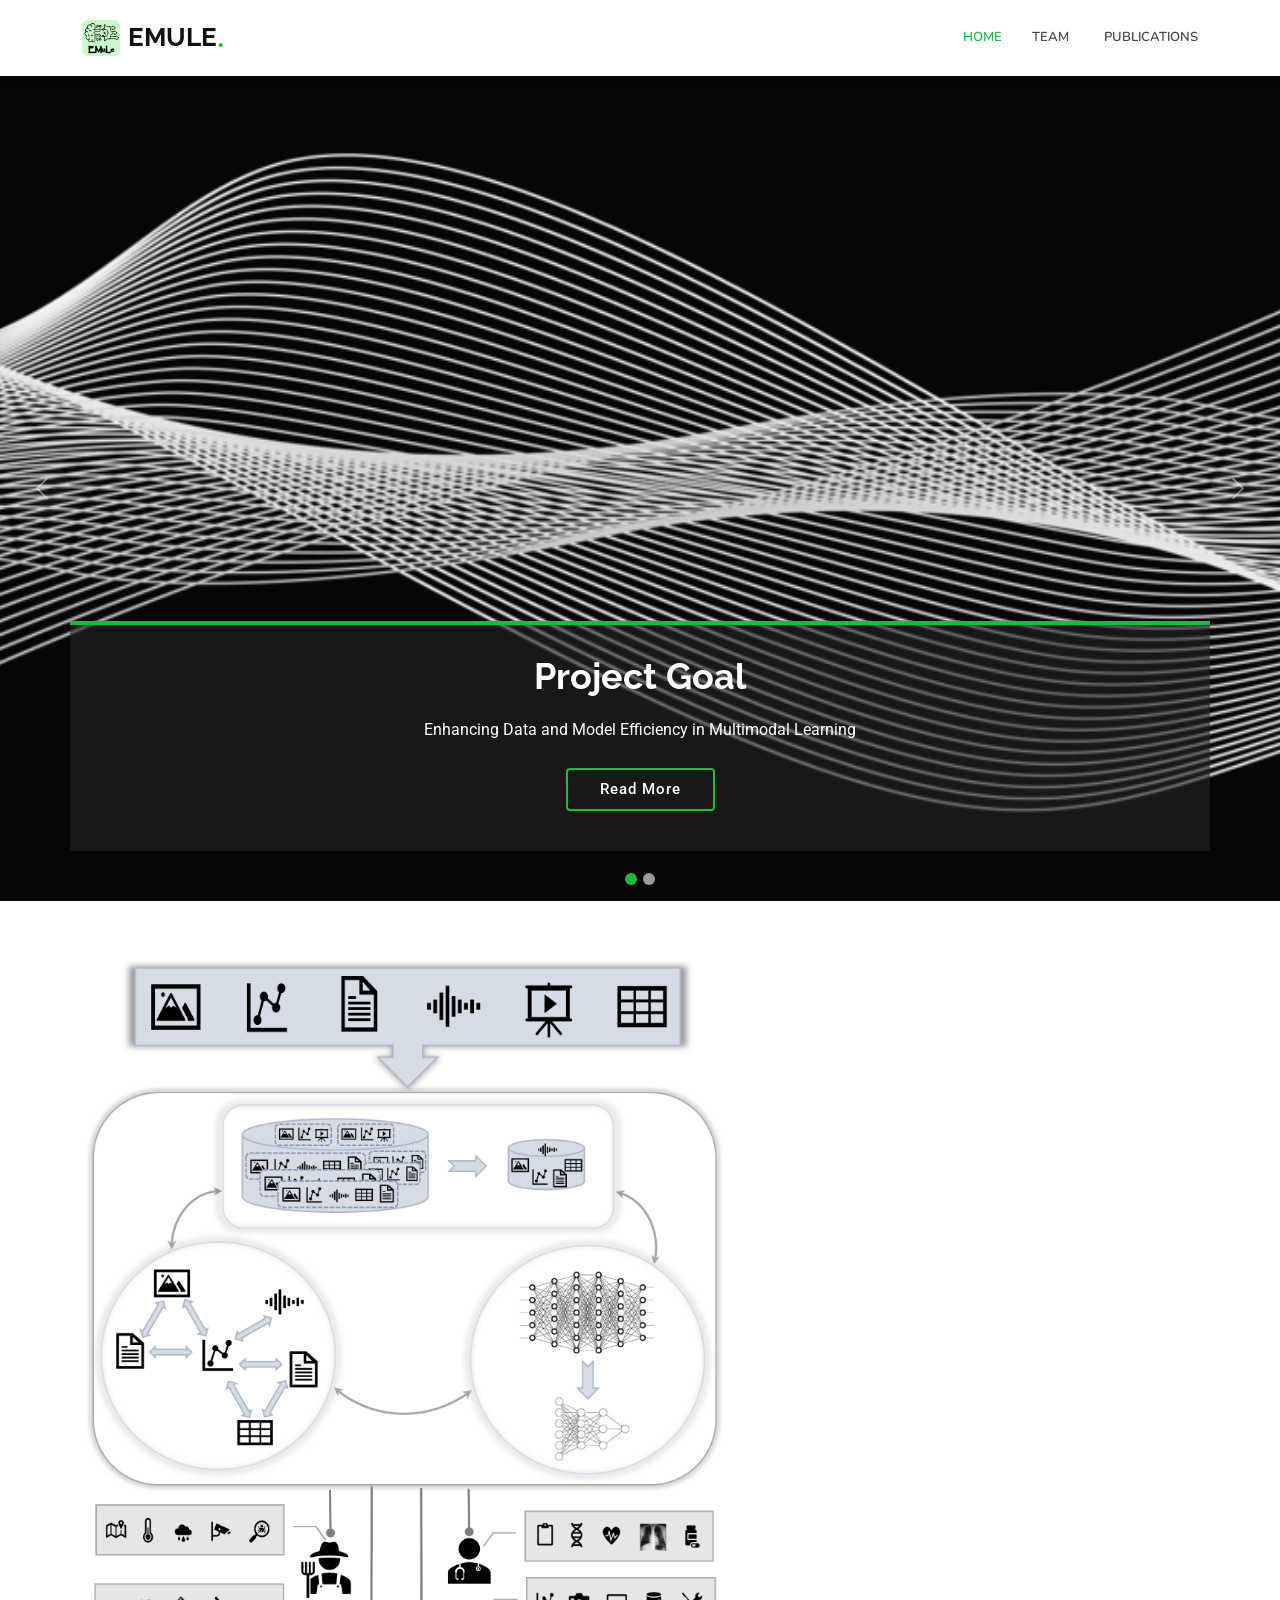
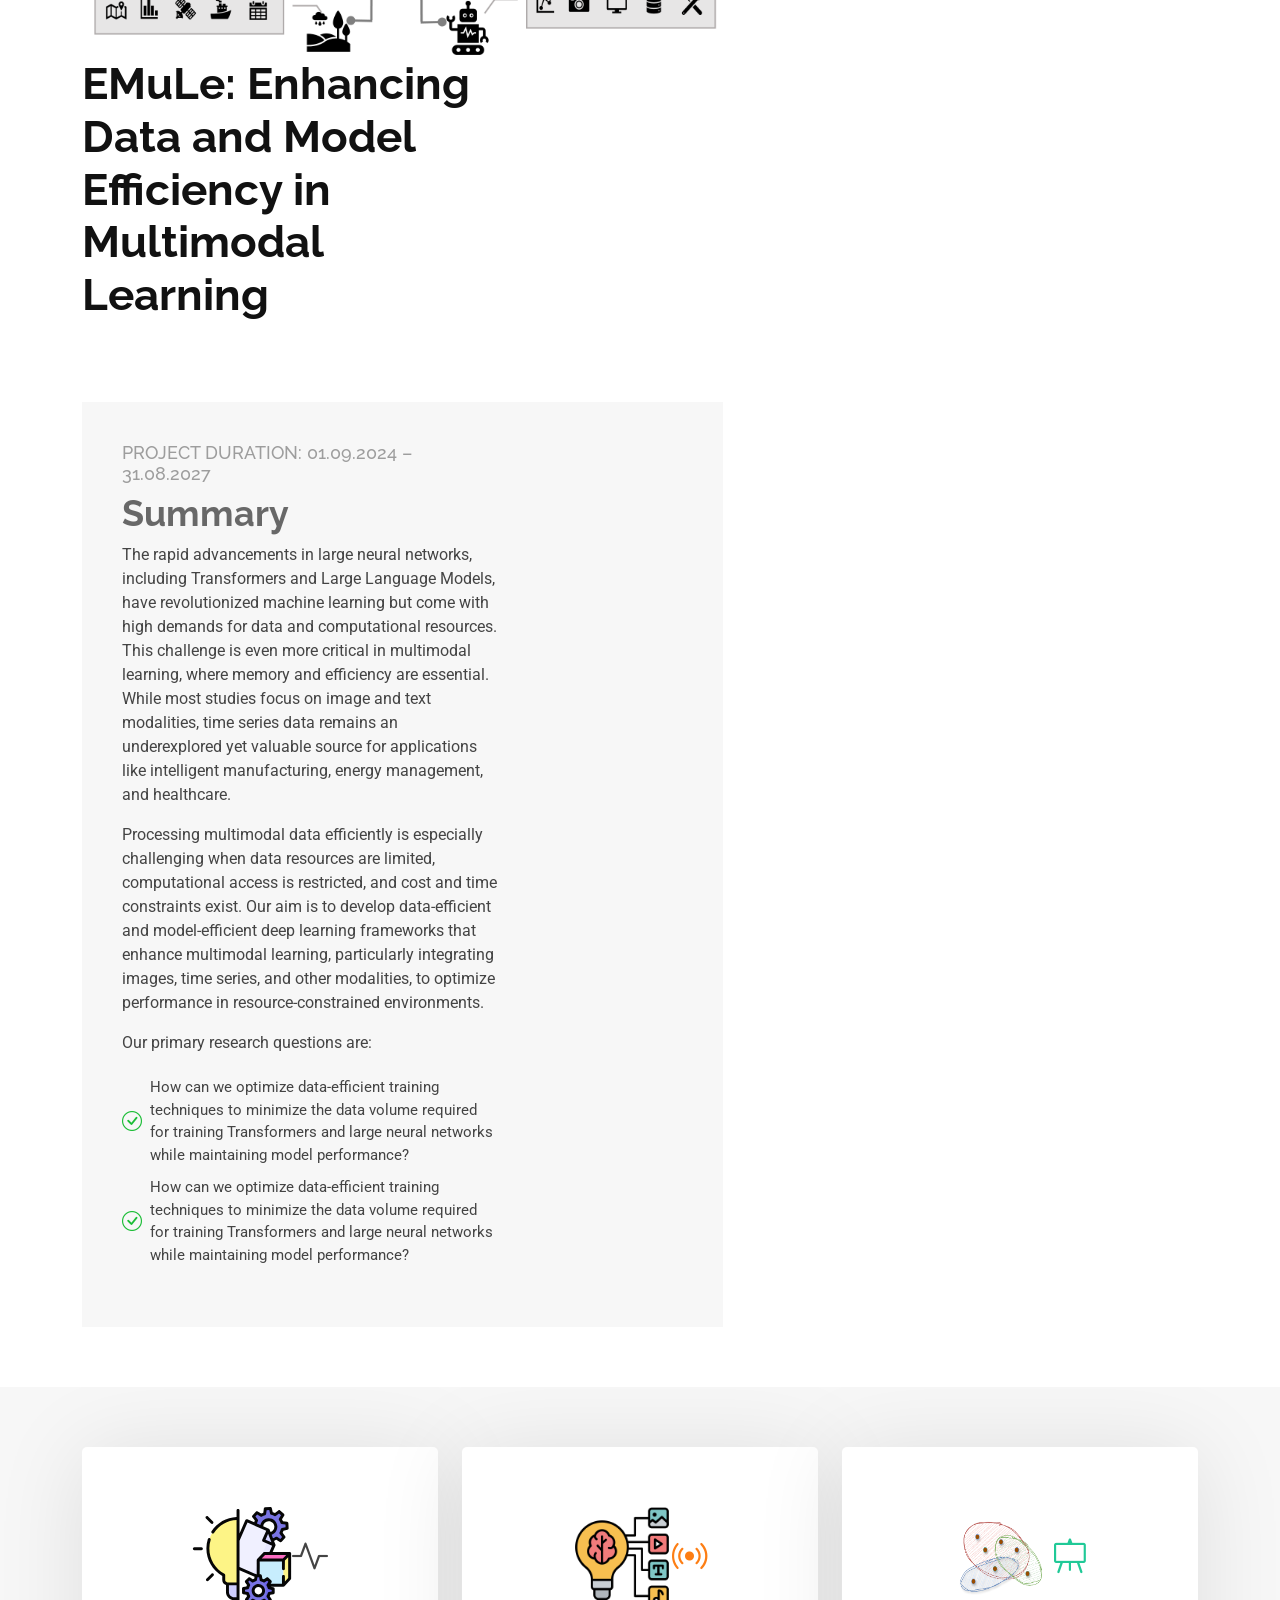
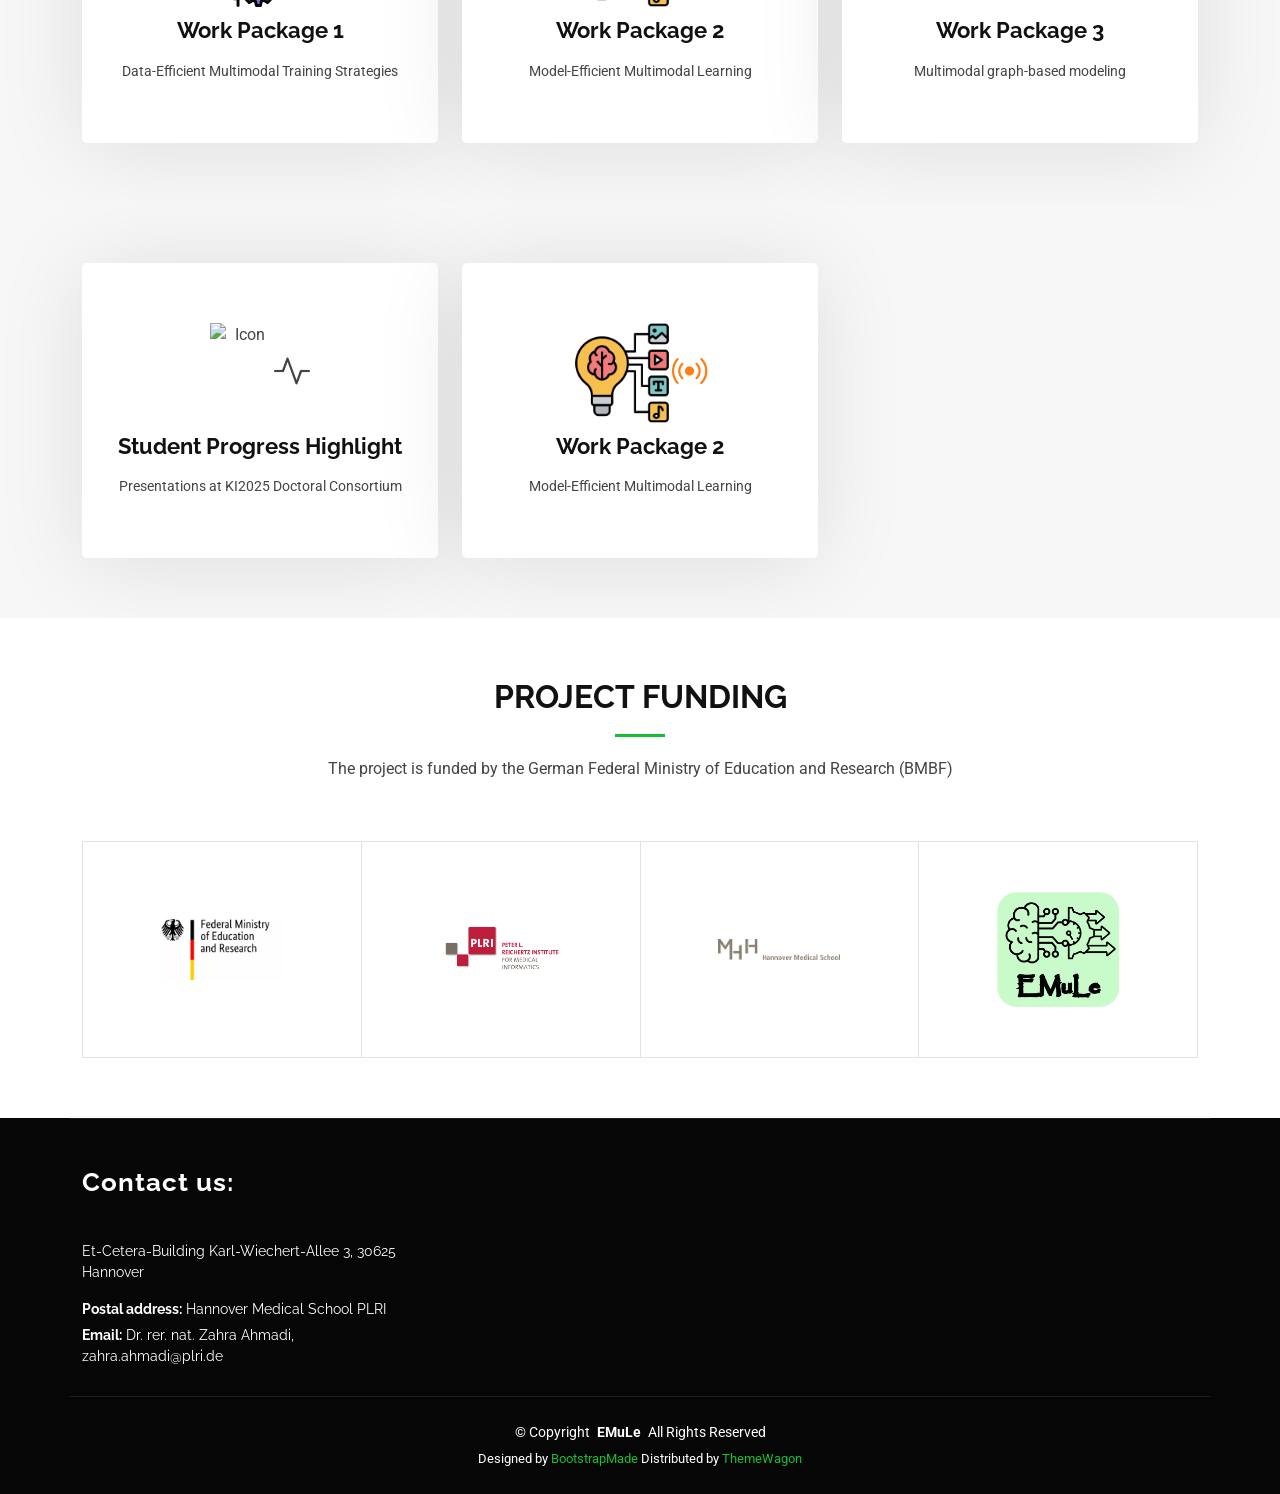
==== index.html @ 0e8b9afd "add new icon for progress posts" ====
<!DOCTYPE html>
<html lang="en">

<head>
  <meta charset="utf-8">
  <meta content="width=device-width, initial-scale=1.0" name="viewport">
  <title>EMuLe Project</title>
  <meta name="description" content="">
  <meta name="keywords" content="">

  <!-- Favicons -->
  <link href="assets/img/logo.png" rel="icon">
  <link href="assets/img/logo.png" rel="apple-touch-icon">

  <!-- Fonts -->
  <link href="https://fonts.googleapis.com" rel="preconnect">
  <link href="https://fonts.gstatic.com" rel="preconnect" crossorigin>
  <link href="https://fonts.googleapis.com/css2?family=Roboto:ital,wght@0,100;0,300;0,400;0,500;0,700;0,900;1,100;1,300;1,400;1,500;1,700;1,900&family=Raleway:ital,wght@0,100;0,200;0,300;0,400;0,500;0,600;0,700;0,800;0,900;1,100;1,200;1,300;1,400;1,500;1,600;1,700;1,800;1,900&family=Nunito:ital,wght@0,200;0,300;0,400;0,500;0,600;0,700;0,800;0,900;1,200;1,300;1,400;1,500;1,600;1,700;1,800;1,900&display=swap" rel="stylesheet">

  <!-- Vendor CSS Files -->
  <link href="assets/vendor/bootstrap/css/bootstrap.min.css" rel="stylesheet">
  <link href="assets/vendor/bootstrap-icons/bootstrap-icons.css" rel="stylesheet">
  <link href="assets/vendor/aos/aos.css" rel="stylesheet">
  <link href="assets/vendor/glightbox/css/glightbox.min.css" rel="stylesheet">
  <link href="assets/vendor/swiper/swiper-bundle.min.css" rel="stylesheet">

  <!-- Main CSS File -->
  <link href="assets/css/main.css" rel="stylesheet">

  <!-- =======================================================
  * Template Name: Company
  * Template URL: https://bootstrapmade.com/company-free-html-bootstrap-template/
  * Updated: Aug 07 2024 with Bootstrap v5.3.3
  * Author: BootstrapMade.com
  * License: https://bootstrapmade.com/license/
  ======================================================== -->
</head>

<body class="index-page">

  <header id="header" class="header d-flex align-items-center sticky-top">
    <div class="container position-relative d-flex align-items-center">

      <a href="index.html" class="logo d-flex align-items-center me-auto">
        <!-- Uncomment the line below if you also wish to use an image logo -->
        <img src="assets/img/logo.png" alt="">
        <h1 class="sitename">EMuLe</h1><span>.</span>
      </a>

      <nav id="navmenu" class="navmenu">
        <ul>
          <li><a href="index.html" class="active">Home</a></li>
          <li ><a href="team.html"><span>Team</span> <i class="active"></i></a>
            
          </li>
          <li><a href="blog.html">Publications</a></li>
        </ul>
        <i class="mobile-nav-toggle d-xl-none bi bi-list"></i>
      </nav>

    </div>
  </header>

  <main class="main">

    <!-- Hero Section -->
    <section id="hero" class="hero section dark-background">

      <div id="hero-carousel" class="carousel slide carousel-fade" data-bs-ride="carousel" data-bs-interval="5000">

        <div class="carousel-item active">
          <img src="assets/img/Main.png" alt="">
          <div class="container">
            <h2>Project Goal</h2>
            <p>Enhancing Data and Model Efficiency in Multimodal Learning</p>
            <a href="about.html" class="btn-get-started">Read More</a>
          </div>
        </div><!-- End Carousel Item -->

        <div class="carousel-item">
          <img src="assets/img/hero-carousel/hero-carousel-2.jpg" alt="">
          <div class="container">
            <h2>Team</h2>
            <p>Empowering Women in IT</p>
            <a href="team.html" class="btn-get-started">Read More</a>
          </div>
        </div><!-- End Carousel Item -->

        <a class="carousel-control-prev" href="#hero-carousel" role="button" data-bs-slide="prev">
          <span class="carousel-control-prev-icon bi bi-chevron-left" aria-hidden="true"></span>
        </a>

        <a class="carousel-control-next" href="#hero-carousel" role="button" data-bs-slide="next">
          <span class="carousel-control-next-icon bi bi-chevron-right" aria-hidden="true"></span>
        </a>

        <ol class="carousel-indicators"></ol>

      </div>

    </section><!-- /Hero Section -->

    <!-- About Section -->
    <section id="about" class="about section">

      <div class="container">

        <div class="row position-relative">

          <div class="col-lg-7 about-img" data-aos="zoom-out" data-aos-delay="200"><img src="assets/img/about.png"></div>

          <div class="col-lg-7" data-aos="fade-up" data-aos-delay="100">
            <h2 class="inner-title">EMuLe: Enhancing Data and Model Efficiency in Multimodal Learning</h2>
            <div class="our-story">
              <h4>Project Duration: 01.09.2024 – 31.08.2027</h4>
              <h3>Summary</h3>
			  <p>The rapid advancements in large neural networks, including Transformers and Large Language Models, have revolutionized machine learning but come with high demands 
			  for data and computational resources. This challenge is even more critical in multimodal learning, where memory and efficiency are essential.
			  While most studies focus on image and text modalities, time series data remains an underexplored yet valuable source for applications like intelligent manufacturing, energy management, and healthcare.</p>
			<p> Processing multimodal data efficiently is especially challenging when data resources are limited, computational access is restricted, and cost and time constraints exist. Our aim is to develop data-efficient and 
			model-efficient deep learning frameworks that enhance multimodal learning, particularly integrating images, time series, and other modalities, to optimize performance in resource-constrained environments. </p>
              <p>Our primary research questions are:</p>

			  <ul>
                <li><i class="bi bi-check-circle"></i> <span>How can we optimize data-efficient training techniques to minimize the data volume required for training Transformers and large neural networks while maintaining model performance?</span></li>
                <li><i class="bi bi-check-circle"></i> <span>How can we optimize data-efficient training techniques to minimize the data volume required for training Transformers and large neural networks while maintaining model performance?</span></li>
              </ul>
            </div>
          </div>

        </div>

      </div>

    </section><!-- /About Section -->

    <!-- Services Section -->
    <section id="services" class="services section light-background">

      <div class="container">

        <div class="row gy-4">

          <div class="col-lg-4 col-md-6" data-aos="fade-up" data-aos-delay="100">
            <div class="service-item item-blue position-relative">
              <div class="icon">
               <img src="assets/img/WP1_logo.svg" width="100" height="100" alt="Icon">

                <i class="bi bi-activity"></i>
              </div>
              <a href="WP1.html" class="stretched-link">
                <h3>Work Package 1</h3>
              </a>
              <p>Data-Efficient Multimodal Training Strategies</p>
            </div>
          </div><!-- End Service Item -->

          <div class="col-lg-4 col-md-6" data-aos="fade-up" data-aos-delay="200">
            <div class="service-item item-orange position-relative">
              <div class="icon">
                 <img src="assets/img/WP3_logo.png" width="100" height="100" alt="Icon">

               
                <i class="bi bi-broadcast"></i>
              </div>
              <a href="WP2.html" class="stretched-link">
                <h3>Work Package 2</h3>
              </a>
              <p>Model-Efficient Multimodal Learning</p>
            </div>
          </div><!-- End Service Item -->

          <div class="col-lg-4 col-md-6" data-aos="fade-up" data-aos-delay="300">
            <div class="service-item item-teal position-relative">
              <div class="icon">
                <img src="assets/img/WP2_logo.png" width="100" height="100" alt="Icon">
                <i class="bi bi-easel"></i>
              </div>
              <a href="WP3.html" class="stretched-link">
                <h3>Work Package 3</h3>
              </a>
              <p>Multimodal graph-based modeling</p>
            </div>
          </div><!-- End Service Item -->
        </div>

      </div>

    </section><!-- /Services Section -->

        <!-- Services Section -->
    <section id="services" class="services section light-background">

      <div class="container">

        <div class="row gy-4">

          <div class="col-lg-4 col-md-6" data-aos="fade-up" data-aos-delay="100">
            <div class="service-item item-blue position-relative">
              <div class="icon">
               <img src="assets/img/rising.svg" width="100" height="100" alt="Icon">

                <i class="bi bi-activity"></i>
              </div>
              <a href="StudentProgress25.html" class="stretched-link">
                <h3>Student Progress Highlight</h3>
              </a>
              <p>Presentations at KI2025 Doctoral Consortium</p>
            </div>
          </div><!-- End Service Item -->

          <div class="col-lg-4 col-md-6" data-aos="fade-up" data-aos-delay="200">
            <div class="service-item item-orange position-relative">
              <div class="icon">
                 <img src="assets/img/WP3_logo.png" width="100" height="100" alt="Icon">

               
                <i class="bi bi-broadcast"></i>
              </div>
              <a href="WP2.html" class="stretched-link">
                <h3>Work Package 2</h3>
              </a>
              <p>Model-Efficient Multimodal Learning</p>
            </div>
          </div><!-- End Service Item -->

        </div>

      </div>

    </section><!-- /Services Section -->

    <!-- Clients Section -->
    <section id="clients" class="clients section">

      <!-- Section Title -->
      <div class="container section-title" data-aos="fade-up">
        <h2>Project funding</h2>
        <p>The project is funded by the German Federal Ministry of Education and Research (BMBF)</p>
      </div><!-- End Section Title -->

      <div class="container" data-aos="fade-up" data-aos-delay="100">

        <div class="row g-0 clients-wrap">

          <div class="col-xl-3 col-md-4 client-logo">
            <img src="assets/img/clients/client-1.png" class="img-fluid" alt="">
          </div><!-- End Client Item -->

          <div class="col-xl-3 col-md-4 client-logo">
            <img src="assets/img/clients/client-2.png" class="img-fluid" alt="">
          </div><!-- End Client Item -->

          <div class="col-xl-3 col-md-4 client-logo">
            <img src="assets/img/clients/client-3.png" class="img-fluid" alt="">
          </div><!-- End Client Item -->
		<div class="col-xl-3 col-md-4 client-logo">
            <img src="assets/img/logo.png" class="img-fluid" alt="">
          </div><!-- End Client Item -->
           </div>

      </div>

    </section><!-- /Clients Section -->

  </main>

  <footer id="footer" class="footer dark-background">

    <div class="container footer-top">
      <div class="row gy-4">
        <div class="col-lg-4 col-md-6 footer-about">
          <a href="index.html" class="logo d-flex align-items-center">
            <span class="sitename">Contact us:</span>
          </a>
          <div class="footer-contact pt-3">
            <p></p>
            <p>Et-Cetera-Building Karl-Wiechert-Allee 3, 30625 Hannover</p>
            <p class="mt-3"><strong>Postal address:</strong> <span> Hannover Medical School PLRI</span></p>
            <p><strong>Email:</strong> <span>Dr. rer. nat. Zahra Ahmadi, zahra.ahmadi@plri.de</span></p>
          </div>
        </div>
      </div>
    </div>

    <div class="container copyright text-center mt-4">
      <p>© <span>Copyright</span> <strong class="px-1 sitename">EMuLe</strong> <span>All Rights Reserved</span></p>
      <div class="credits">
        <!-- All the links in the footer should remain intact. -->
        <!-- You can delete the links only if you've purchased the pro version. -->
        <!-- Licensing information: https://bootstrapmade.com/license/ -->
        <!-- Purchase the pro version with working PHP/AJAX contact form: [buy-url] -->
        Designed by <a href="https://bootstrapmade.com/">BootstrapMade</a> Distributed by <a href=“https://themewagon.com>ThemeWagon
      </div>
    </div>

  </footer>

  <!-- Scroll Top -->
  <a href="#" id="scroll-top" class="scroll-top d-flex align-items-center justify-content-center"><i class="bi bi-arrow-up-short"></i></a>

  <!-- Preloader -->
  <div id="preloader"></div>

  <!-- Vendor JS Files -->
  <script src="assets/vendor/bootstrap/js/bootstrap.bundle.min.js"></script>
  <script src="assets/vendor/php-email-form/validate.js"></script>
  <script src="assets/vendor/aos/aos.js"></script>
  <script src="assets/vendor/glightbox/js/glightbox.min.js"></script>
  <script src="assets/vendor/imagesloaded/imagesloaded.pkgd.min.js"></script>
  <script src="assets/vendor/isotope-layout/isotope.pkgd.min.js"></script>
  <script src="assets/vendor/waypoints/noframework.waypoints.js"></script>
  <script src="assets/vendor/swiper/swiper-bundle.min.js"></script>

  <!-- Main JS File -->
  <script src="assets/js/main.js"></script>

</body>

</html>
---- assets/css/main.css ----
/**
* Template Name: Company
* Template URL: https://bootstrapmade.com/company-free-html-bootstrap-template/
* Updated: Aug 07 2024 with Bootstrap v5.3.3
* Author: BootstrapMade.com
* License: https://bootstrapmade.com/license/
*/

/*--------------------------------------------------------------
# Font & Color Variables
# Help: https://bootstrapmade.com/color-system/
--------------------------------------------------------------*/
/* Fonts */
:root {
  --default-font: "Roboto",  system-ui, -apple-system, "Segoe UI", Roboto, "Helvetica Neue", Arial, "Noto Sans", "Liberation Sans", sans-serif, "Apple Color Emoji", "Segoe UI Emoji", "Segoe UI Symbol", "Noto Color Emoji";
  --heading-font: "Raleway",  sans-serif;
  --nav-font: "Nunito",  sans-serif;
}

/* Global Colors - The following color variables are used throughout the website. Updating them here will change the color scheme of the entire website */
:root { 
  --background-color: #ffffff; /* Background color for the entire website, including individual sections */
  --default-color: #444444; /* Default color used for the majority of the text content across the entire website */
  --heading-color: #111111; /* Color for headings, subheadings and title throughout the website */
  --accent-color: #1bbd36; /* Accent color that represents your brand on the website. It's used for buttons, links, and other elements that need to stand out */
  --surface-color: #ffffff; /* The surface color is used as a background of boxed elements within sections, such as cards, icon boxes, or other elements that require a visual separation from the global background. */
  --contrast-color: #ffffff; /* Contrast color for text, ensuring readability against backgrounds of accent, heading, or default colors. */
}

/* Nav Menu Colors - The following color variables are used specifically for the navigation menu. They are separate from the global colors to allow for more customization options */
:root {
  --nav-color: #444444;  /* The default color of the main navmenu links */
  --nav-hover-color: #1bbd36; /* Applied to main navmenu links when they are hovered over or active */
  --nav-mobile-background-color: #ffffff; /* Used as the background color for mobile navigation menu */
  --nav-dropdown-background-color: #ffffff; /* Used as the background color for dropdown items that appear when hovering over primary navigation items */
  --nav-dropdown-color: #444444; /* Used for navigation links of the dropdown items in the navigation menu. */
  --nav-dropdown-hover-color: #1bbd36; /* Similar to --nav-hover-color, this color is applied to dropdown navigation links when they are hovered over. */
}

/* Color Presets - These classes override global colors when applied to any section or element, providing reuse of the sam color scheme. */

.light-background {
  --background-color: #f7f7f7;
  --surface-color: #ffffff;
}

.dark-background {
  --background-color: #060606;
  --default-color: #ffffff;
  --heading-color: #ffffff;
  --surface-color: #252525;
  --contrast-color: #ffffff;
}

.accent-background {
  --background-color: #1bbd36;
  --default-color: #ffffff;
  --heading-color: #ffffff;
  --accent-color: #ffffff;
  --surface-color: #2ae149;
  --contrast-color: #ffffff;
}

/* Smooth scroll */
:root {
  scroll-behavior: smooth;
}

/*--------------------------------------------------------------
# General Styling & Shared Classes
--------------------------------------------------------------*/
body {
  color: var(--default-color);
  background-color: var(--background-color);
  font-family: var(--default-font);
}

a {
  color: var(--accent-color);
  text-decoration: none;
  transition: 0.3s;
}

a:hover {
  color: color-mix(in srgb, var(--accent-color), transparent 25%);
  text-decoration: none;
}

h1,
h2,
h3,
h4,
h5,
h6 {
  color: var(--heading-color);
  font-family: var(--heading-font);
}

/* PHP Email Form Messages
------------------------------*/
.php-email-form .error-message {
  display: none;
  background: #df1529;
  color: #ffffff;
  text-align: left;
  padding: 15px;
  margin-bottom: 24px;
  font-weight: 600;
}

.php-email-form .sent-message {
  display: none;
  color: #ffffff;
  background: #059652;
  text-align: center;
  padding: 15px;
  margin-bottom: 24px;
  font-weight: 600;
}

.php-email-form .loading {
  display: none;
  background: var(--surface-color);
  text-align: center;
  padding: 15px;
  margin-bottom: 24px;
}

.php-email-form .loading:before {
  content: "";
  display: inline-block;
  border-radius: 50%;
  width: 24px;
  height: 24px;
  margin: 0 10px -6px 0;
  border: 3px solid var(--accent-color);
  border-top-color: var(--surface-color);
  animation: php-email-form-loading 1s linear infinite;
}

@keyframes php-email-form-loading {
  0% {
    transform: rotate(0deg);
  }

  100% {
    transform: rotate(360deg);
  }
}

/*--------------------------------------------------------------
# Global Header
--------------------------------------------------------------*/
.header {
  color: var(--default-color);
  background-color: var(--background-color);
  padding: 10px 0;
  transition: all 0.5s;
  z-index: 997;
  box-shadow: 0px 0 18px rgba(0, 0, 0, 0.1);
}

.header .logo {
  line-height: 1;
}

.header .logo img {
  max-height: 36px;
  margin-right: 8px;
}

.header .logo h1 {
  font-size: 26px;
  margin: 0;
  font-weight: 700;
  text-transform: uppercase;
  color: var(--heading-color);
}

.header .logo span {
  color: var(--accent-color);
  font-size: 26px;
  font-weight: 700;
}

.header .header-social-links {
  padding: 0 0 0 15px;
}

.header .header-social-links a {
  color: color-mix(in srgb, var(--default-color), transparent 40%);
  padding-left: 10px;
  display: inline-block;
  transition: 0.3s;
  font-size: 16px;
}

.header .header-social-links a:hover {
  color: var(--accent-color);
}

.header .header-social-links a i {
  line-height: 0px;
}

@media (max-width: 1200px) {
  .header .logo {
    order: 1;
  }

  .header .logo h1 {
    font-size: 24px;
  }

  .header .header-social-links {
    order: 2;
    padding: 0 15px 0 0;
  }

  .header .navmenu {
    order: 3;
  }
}

/*--------------------------------------------------------------
# Navigation Menu
--------------------------------------------------------------*/
/* Navmenu - Desktop */
@media (min-width: 1200px) {
  .navmenu {
    padding: 0;
  }

  .navmenu ul {
    margin: 0;
    padding: 0;
    display: flex;
    list-style: none;
    align-items: center;
  }

  .navmenu li {
    position: relative;
  }

  .navmenu a,
  .navmenu a:focus {
    color: var(--nav-color);
    padding: 18px 15px;
    font-size: 13px;
    font-family: var(--nav-font);
    text-transform: uppercase;
    font-weight: 600;
    display: flex;
    align-items: center;
    justify-content: space-between;
    white-space: nowrap;
    transition: 0.3s;
  }

  .navmenu a i,
  .navmenu a:focus i {
    font-size: 12px;
    line-height: 0;
    margin-left: 5px;
    transition: 0.3s;
  }

  .navmenu li:last-child a {
    padding-right: 0;
  }

  .navmenu li:hover>a,
  .navmenu .active,
  .navmenu .active:focus {
    color: var(--nav-hover-color);
  }

  .navmenu .dropdown ul {
    margin: 0;
    padding: 10px 0;
    background: var(--nav-dropdown-background-color);
    display: block;
    position: absolute;
    visibility: hidden;
    left: 14px;
    top: 130%;
    opacity: 0;
    transition: 0.3s;
    border-radius: 4px;
    z-index: 99;
    box-shadow: 0px 0px 30px rgba(0, 0, 0, 0.1);
  }

  .navmenu .dropdown ul li {
    min-width: 200px;
  }

  .navmenu .dropdown ul a {
    padding: 10px 20px;
    font-size: 15px;
    text-transform: none;
    color: var(--nav-dropdown-color);
  }

  .navmenu .dropdown ul a i {
    font-size: 12px;
  }

  .navmenu .dropdown ul a:hover,
  .navmenu .dropdown ul .active:hover,
  .navmenu .dropdown ul li:hover>a {
    color: var(--nav-dropdown-hover-color);
  }

  .navmenu .dropdown:hover>ul {
    opacity: 1;
    top: 100%;
    visibility: visible;
  }

  .navmenu .dropdown .dropdown ul {
    top: 0;
    left: -90%;
    visibility: hidden;
  }

  .navmenu .dropdown .dropdown:hover>ul {
    opacity: 1;
    top: 0;
    left: -100%;
    visibility: visible;
  }
}

/* Navmenu - Mobile */
@media (max-width: 1199px) {
  .mobile-nav-toggle {
    color: var(--nav-color);
    font-size: 28px;
    line-height: 0;
    margin-right: 10px;
    cursor: pointer;
    transition: color 0.3s;
  }

  .navmenu {
    padding: 0;
    z-index: 9997;
  }

  .navmenu ul {
    display: none;
    list-style: none;
    position: absolute;
    inset: 60px 20px 20px 20px;
    padding: 10px 0;
    margin: 0;
    border-radius: 6px;
    background-color: var(--nav-mobile-background-color);
    overflow-y: auto;
    transition: 0.3s;
    z-index: 9998;
    box-shadow: 0px 0px 30px rgba(0, 0, 0, 0.1);
  }

  .navmenu a,
  .navmenu a:focus {
    color: var(--nav-dropdown-color);
    padding: 10px 20px;
    font-family: var(--nav-font);
    font-size: 17px;
    font-weight: 500;
    display: flex;
    align-items: center;
    justify-content: space-between;
    white-space: nowrap;
    transition: 0.3s;
  }

  .navmenu a i,
  .navmenu a:focus i {
    font-size: 12px;
    line-height: 0;
    margin-left: 5px;
    width: 30px;
    height: 30px;
    display: flex;
    align-items: center;
    justify-content: center;
    border-radius: 50%;
    transition: 0.3s;
    background-color: color-mix(in srgb, var(--accent-color), transparent 90%);
  }

  .navmenu a i:hover,
  .navmenu a:focus i:hover {
    background-color: var(--accent-color);
    color: var(--contrast-color);
  }

  .navmenu a:hover,
  .navmenu .active,
  .navmenu .active:focus {
    color: var(--nav-dropdown-hover-color);
  }

  .navmenu .active i,
  .navmenu .active:focus i {
    background-color: var(--accent-color);
    color: var(--contrast-color);
    transform: rotate(180deg);
  }

  .navmenu .dropdown ul {
    position: static;
    display: none;
    z-index: 99;
    padding: 10px 0;
    margin: 10px 20px;
    background-color: var(--nav-dropdown-background-color);
    border: 1px solid color-mix(in srgb, var(--default-color), transparent 90%);
    box-shadow: none;
    transition: all 0.5s ease-in-out;
  }

  .navmenu .dropdown ul ul {
    background-color: rgba(33, 37, 41, 0.1);
  }

  .navmenu .dropdown>.dropdown-active {
    display: block;
    background-color: rgba(33, 37, 41, 0.03);
  }

  .mobile-nav-active {
    overflow: hidden;
  }

  .mobile-nav-active .mobile-nav-toggle {
    color: #fff;
    position: absolute;
    font-size: 32px;
    top: 15px;
    right: 15px;
    margin-right: 0;
    z-index: 9999;
  }

  .mobile-nav-active .navmenu {
    position: fixed;
    overflow: hidden;
    inset: 0;
    background: rgba(33, 37, 41, 0.8);
    transition: 0.3s;
  }

  .mobile-nav-active .navmenu>ul {
    display: block;
  }
}

/*--------------------------------------------------------------
# Global Footer
--------------------------------------------------------------*/
.footer {
  color: var(--default-color);
  background-color: var(--background-color);
  font-size: 14px;
  position: relative;
}

.footer .footer-top {
  padding-top: 50px;
  border-top: 1px solid color-mix(in srgb, var(--default-color), transparent 90%);
}

.footer .footer-about .logo {
  line-height: 1;
  margin-bottom: 25px;
}

.footer .footer-about .logo img {
  max-height: 40px;
  margin-right: 6px;
}

.footer .footer-about .logo span {
  font-size: 26px;
  font-weight: 700;
  letter-spacing: 1px;
  font-family: var(--heading-font);
  color: var(--heading-color);
}

.footer .footer-about p {
  font-size: 14px;
  font-family: var(--heading-font);
}

.footer .social-links a {
  display: flex;
  align-items: center;
  justify-content: center;
  width: 40px;
  height: 40px;
  border-radius: 50%;
  border: 1px solid color-mix(in srgb, var(--default-color), transparent 50%);
  font-size: 16px;
  color: color-mix(in srgb, var(--default-color), transparent 30%);
  margin-right: 10px;
  transition: 0.3s;
}

.footer .social-links a:hover {
  color: var(--accent-color);
  border-color: var(--accent-color);
}

.footer h4 {
  font-size: 16px;
  font-weight: bold;
  position: relative;
  padding-bottom: 12px;
}

.footer .footer-links {
  margin-bottom: 30px;
}

.footer .footer-links ul {
  list-style: none;
  padding: 0;
  margin: 0;
}

.footer .footer-links ul i {
  padding-right: 2px;
  font-size: 12px;
  line-height: 0;
}

.footer .footer-links ul li {
  padding: 10px 0;
  display: flex;
  align-items: center;
}

.footer .footer-links ul li:first-child {
  padding-top: 0;
}

.footer .footer-links ul a {
  color: color-mix(in srgb, var(--default-color), transparent 30%);
  display: inline-block;
  line-height: 1;
}

.footer .footer-links ul a:hover {
  color: var(--accent-color);
}

.footer .footer-contact p {
  margin-bottom: 5px;
}

.footer .footer-newsletter .newsletter-form {
  margin-top: 30px;
  margin-bottom: 15px;
  padding: 6px 8px;
  position: relative;
  border-radius: 4px;
  border: 1px solid color-mix(in srgb, var(--default-color), transparent 80%);
  display: flex;
  background-color: var(--surface-color);
  transition: 0.3s;
}

.footer .footer-newsletter .newsletter-form:focus-within {
  border-color: var(--accent-color);
}

.footer .footer-newsletter .newsletter-form input[type=email] {
  border: 0;
  padding: 4px;
  width: 100%;
  background-color: var(--surface-color);
  color: var(--default-color);
}

.footer .footer-newsletter .newsletter-form input[type=email]:focus-visible {
  outline: none;
}

.footer .footer-newsletter .newsletter-form input[type=submit] {
  border: 0;
  font-size: 16px;
  padding: 0 20px;
  margin: -7px -8px -7px 0;
  background: var(--accent-color);
  color: var(--contrast-color);
  transition: 0.3s;
  border-radius: 0 4px 4px 0;
}

.footer .footer-newsletter .newsletter-form input[type=submit]:hover {
  background: color-mix(in srgb, var(--accent-color), transparent 20%);
}

.footer .copyright {
  padding: 25px 0;
  border-top: 1px solid color-mix(in srgb, var(--default-color), transparent 90%);
}

.footer .copyright p {
  margin-bottom: 0;
}

.footer .credits {
  margin-top: 6px;
  font-size: 13px;
}

/*--------------------------------------------------------------
# Preloader
--------------------------------------------------------------*/
#preloader {
  position: fixed;
  inset: 0;
  z-index: 999999;
  overflow: hidden;
  background: var(--background-color);
  transition: all 0.6s ease-out;
}

#preloader:before {
  content: "";
  position: fixed;
  top: calc(50% - 30px);
  left: calc(50% - 30px);
  border: 6px solid #ffffff;
  border-color: var(--accent-color) transparent var(--accent-color) transparent;
  border-radius: 50%;
  width: 60px;
  height: 60px;
  animation: animate-preloader 1.5s linear infinite;
}

@keyframes animate-preloader {
  0% {
    transform: rotate(0deg);
  }

  100% {
    transform: rotate(360deg);
  }
}

/*--------------------------------------------------------------
# Scroll Top Button
--------------------------------------------------------------*/
.scroll-top {
  position: fixed;
  visibility: hidden;
  opacity: 0;
  right: 15px;
  bottom: 15px;
  z-index: 99999;
  background-color: var(--accent-color);
  width: 40px;
  height: 40px;
  border-radius: 4px;
  transition: all 0.4s;
}

.scroll-top i {
  font-size: 24px;
  color: var(--contrast-color);
  line-height: 0;
}

.scroll-top:hover {
  background-color: color-mix(in srgb, var(--accent-color), transparent 20%);
  color: var(--contrast-color);
}

.scroll-top.active {
  visibility: visible;
  opacity: 1;
}

/*--------------------------------------------------------------
# Disable aos animation delay on mobile devices
--------------------------------------------------------------*/
@media screen and (max-width: 768px) {
  [data-aos-delay] {
    transition-delay: 0 !important;
  }
}

/*--------------------------------------------------------------
# Global Page Titles & Breadcrumbs
--------------------------------------------------------------*/
.page-title {
  color: var(--default-color);
  background-color: var(--background-color);
  padding: 25px 0;
  position: relative;
}

.page-title h1 {
  font-size: 24px;
  font-weight: 700;
}

.page-title .breadcrumbs ol {
  display: flex;
  flex-wrap: wrap;
  list-style: none;
  padding: 0;
  margin: 0;
  font-size: 14px;
  font-weight: 400;
}

.page-title .breadcrumbs ol li+li {
  padding-left: 10px;
}

.page-title .breadcrumbs ol li+li::before {
  content: "/";
  display: inline-block;
  padding-right: 10px;
  color: color-mix(in srgb, var(--default-color), transparent 70%);
}

/*--------------------------------------------------------------
# Global Sections
--------------------------------------------------------------*/
section,
.section {
  color: var(--default-color);
  background-color: var(--background-color);
  padding: 60px 0;
  scroll-margin-top: 100px;
  overflow: clip;
}

@media (max-width: 1199px) {

  section,
  .section {
    scroll-margin-top: 66px;
  }
}

/*--------------------------------------------------------------
# Global Section Titles
--------------------------------------------------------------*/
.section-title {
  text-align: center;
  padding-bottom: 60px;
  position: relative;
}

.section-title h2 {
  font-size: 32px;
  font-weight: 700;
  margin-bottom: 20px;
  text-transform: uppercase;
  padding-bottom: 20px;
  position: relative;
}

.section-title h2:after {
  content: "";
  position: absolute;
  display: block;
  width: 50px;
  height: 3px;
  background: var(--accent-color);
  left: 0;
  right: 0;
  bottom: 0;
  margin: auto;
}

.section-title p {
  margin-bottom: 0;
}

/*--------------------------------------------------------------
# Hero Section
--------------------------------------------------------------*/
.hero {
  padding: 0;
}

.hero .carousel {
  width: 100%;
  min-height: calc(100vh - 75px);
  padding: 0;
  margin: 0;
  position: relative;
}

@media (max-height: 500px),
(max-width: 1200px) {
  .hero .carousel {
    min-height: calc(100vh - 48px);
  }
}

.hero img {
  position: absolute;
  inset: 0;
  display: block;
  width: 100%;
  height: 100%;
  object-fit: cover;
  z-index: 1;
}

.hero .carousel-item {
  position: absolute;
  inset: 0;
  background-size: cover;
  background-position: center;
  background-repeat: no-repeat;
  display: flex;
  justify-content: center;
  align-items: flex-end;
}

.hero .container {
  background: color-mix(in srgb, var(--surface-color), transparent 40%);
  position: relative;
  text-align: center;
  padding-top: 30px;
  padding-bottom: 30px;
  margin-bottom: 50px;
  border-top: 4px solid var(--accent-color);
  z-index: 3;
}

@media (max-width: 1200px) {
  .hero .container {
    margin-left: 50px;
    margin-right: 50px;
  }
}

.hero h2 {
  margin-bottom: 20px;
  font-size: 36px;
  font-weight: 700;
}

@media (max-width: 768px) {
  .hero h2 {
    font-size: 30px;
  }
}

.hero .btn-get-started {
  font-weight: 500;
  font-size: 15px;
  letter-spacing: 1px;
  display: inline-block;
  padding: 8px 32px;
  transition: 0.5s;
  margin: 10px;
  border-radius: 4px;
  color: var(--contrast-color);
  border: 2px solid var(--accent-color);
}

.hero .btn-get-started:hover {
  background: var(--accent-color);
  color: var(--contrast-color);
}

.hero .carousel-control-prev {
  justify-content: start;
}

@media (min-width: 640px) {
  .hero .carousel-control-prev {
    padding-left: 15px;
  }
}

.hero .carousel-control-next {
  justify-content: end;
}

@media (min-width: 640px) {
  .hero .carousel-control-next {
    padding-right: 15px;
  }
}

.hero .carousel-control-next-icon,
.hero .carousel-control-prev-icon {
  background: none;
  font-size: 26px;
  line-height: 0;
  background: color-mix(in srgb, var(--default-color), transparent 90%);
  border-radius: 50px;
  color: var(--contrast-color);
  transition: 0.3s;
  width: 54px;
  height: 54px;
  display: flex;
  align-items: center;
  justify-content: center;
}

.hero .carousel-control-prev,
.hero .carousel-control-next {
  transition: 0.3s;
  opacity: 0.5;
}

.hero .carousel-control-prev:focus,
.hero .carousel-control-next:focus {
  opacity: 0.5;
}

.hero .carousel-control-prev:hover,
.hero .carousel-control-next:hover {
  opacity: 0.9;
}

.hero .carousel-control-prev:hover .carousel-control-next-icon,
.hero .carousel-control-prev:hover .carousel-control-prev-icon,
.hero .carousel-control-next:hover .carousel-control-next-icon,
.hero .carousel-control-next:hover .carousel-control-prev-icon {
  background: var(--accent-color);
  color: var(--default-color);
}

.hero .carousel-indicators li {
  cursor: pointer;
  background: var(--default-color);
  overflow: hidden;
  border: 0;
  width: 12px;
  height: 12px;
  border-radius: 50px;
  opacity: 0.6;
  transition: 0.3s;
}

.hero .carousel-indicators li.active {
  opacity: 1;
  background: var(--accent-color);
}

/*--------------------------------------------------------------
# About Section
--------------------------------------------------------------*/
.about .inner-title {
  font-size: 2.75rem;
  font-weight: 700;
  margin: 30px 0;
}

@media (min-width: 991px) {
  .about .inner-title {
    max-width: 65%;
    margin: 0 0 80px 0;
  }
}

.about .our-story {
  padding: 40px;
  background-color: color-mix(in srgb, var(--default-color), transparent 96%);
}

@media (min-width: 991px) {
  .about .our-story {
    padding-right: 35%;
  }
}

.about .our-story h4 {
  text-transform: uppercase;
  font-size: 1.1rem;
  color: color-mix(in srgb, var(--default-color), transparent 50%);
}

.about .our-story h3 {
  font-size: 2.25rem;
  font-weight: 700;
  color: color-mix(in srgb, var(--default-color), transparent 20%);
}

.about .our-story p:last-child {
  margin-bottom: 0;
}

.about ul {
  list-style: none;
  padding: 0;
  font-size: 15px;
}

.about ul li {
  padding: 5px 0;
  display: flex;
  align-items: center;
}

.about ul i {
  font-size: 1.25rem;
  margin-right: 0.5rem;
  line-height: 1.2;
  color: var(--accent-color);
}

.about .watch-video i {
  font-size: 2rem;
  transition: 0.3s;
  color: var(--accent-color);
}

.about .watch-video a {
  font-weight: 600;
  color: color-mix(in srgb, var(--default-color), transparent 20%);
  margin-left: 8px;
  transition: 0.3s;
}

.about .watch-video:hover a {
  color: var(--accent-color);
}

.about .about-img {
  min-height: unset;
  position: relative; /* not absolute */
  height: auto;
}


@media (min-width: 992px) {
  .about .about-img {
    position: relative; /* or remove if not needed */
    height: auto;
  }
}


.about .about-img img {
  width: 100%;
  height: auto;
  object-fit: contain;
  position: relative; /* remove absolute positioning */
}



/*--------------------------------------------------------------
# Services Section
--------------------------------------------------------------*/
.services .service-item {
  background-color: var(--surface-color);
  box-shadow: 0px 5px 90px 0px rgba(0, 0, 0, 0.1);
  height: 100%;
  padding: 60px 30px;
  text-align: center;
  transition: 0.3s;
  border-radius: 5px;
}

.services .service-item .icon {
  margin: 0 auto;
  width: 100px;
  height: 100px;
  display: flex;
  align-items: center;
  justify-content: center;
  transition: ease-in-out 0.3s;
  position: relative;
}

.services .service-item .icon i {
  font-size: 36px;
  transition: 0.5s;
  position: relative;
}

.services .service-item .icon svg {
  position: absolute;
  top: 0;
  left: 0;
}

.services .service-item .icon svg path {
  transition: 0.5s;
  fill: color-mix(in srgb, var(--default-color), transparent 95%);
}

.services .service-item h3 {
  font-weight: 700;
  margin: 10px 0 15px 0;
  font-size: 22px;
}

.services .service-item p {
  line-height: 24px;
  font-size: 14px;
  margin-bottom: 0;
}

.services .service-item:hover {
  box-shadow: 0px 5px 35px 0px rgba(0, 0, 0, 0.1);
}

.services .service-item.item-cyan i {
  color: #0dcaf0;
}

.services .service-item.item-cyan:hover .icon i {
  color: #fff;
}

.services .service-item.item-cyan:hover .icon path {
  fill: #0dcaf0;
}

.services .service-item.item-orange i {
  color: #fd7e14;
}

.services .service-item.item-orange:hover .icon i {
  color: #fff;
}

.services .service-item.item-orange:hover .icon path {
  fill: #fd7e14;
}

.services .service-item.item-teal i {
  color: #20c997;
}

.services .service-item.item-teal:hover .icon i {
  color: #fff;
}

.services .service-item.item-teal:hover .icon path {
  fill: #20c997;
}

.services .service-item.item-red i {
  color: #df1529;
}

.services .service-item.item-red:hover .icon i {
  color: #fff;
}

.services .service-item.item-red:hover .icon path {
  fill: #df1529;
}

.services .service-item.item-indigo i {
  color: #6610f2;
}

.services .service-item.item-indigo:hover .icon i {
  color: #fff;
}

.services .service-item.item-indigo:hover .icon path {
  fill: #6610f2;
}

.services .service-item.item-pink i {
  color: #f3268c;
}

.services .service-item.item-pink:hover .icon i {
  color: #fff;
}

.services .service-item.item-pink:hover .icon path {
  fill: #f3268c;
}

/*--------------------------------------------------------------
# Portfolio Section
--------------------------------------------------------------*/
.portfolio .portfolio-filters {
  padding: 0;
  margin: 0 auto 20px auto;
  list-style: none;
  text-align: center;
}

.portfolio .portfolio-filters li {
  cursor: pointer;
  display: inline-block;
  padding: 8px 20px 10px 20px;
  margin: 0;
  font-size: 15px;
  font-weight: 500;
  line-height: 1;
  margin-bottom: 5px;
  border-radius: 4px;
  transition: all 0.3s ease-in-out;
  font-family: var(--heading-font);
}

.portfolio .portfolio-filters li:hover,
.portfolio .portfolio-filters li.filter-active {
  color: var(--contrast-color);
  background-color: var(--accent-color);
}

.portfolio .portfolio-filters li:first-child {
  margin-left: 0;
}

.portfolio .portfolio-filters li:last-child {
  margin-right: 0;
}

@media (max-width: 575px) {
  .portfolio .portfolio-filters li {
    font-size: 14px;
    margin: 0 0 10px 0;
  }
}

.portfolio .portfolio-item {
  position: relative;
  overflow: hidden;
}

.portfolio .portfolio-item .portfolio-info {
  opacity: 0;
  position: absolute;
  left: 12px;
  right: 12px;
  bottom: -100%;
  z-index: 3;
  transition: all ease-in-out 0.5s;
  background: color-mix(in srgb, var(--surface-color), transparent 10%);
  padding: 15px;
}

.portfolio .portfolio-item .portfolio-info h4 {
  font-size: 18px;
  font-weight: 600;
  padding-right: 50px;
}

.portfolio .portfolio-item .portfolio-info p {
  color: color-mix(in srgb, var(--default-color), transparent 30%);
  font-size: 14px;
  margin-bottom: 0;
  padding-right: 50px;
}

.portfolio .portfolio-item .portfolio-info .preview-link,
.portfolio .portfolio-item .portfolio-info .details-link {
  position: absolute;
  right: 50px;
  font-size: 24px;
  top: calc(50% - 14px);
  color: color-mix(in srgb, var(--default-color), transparent 30%);
  transition: 0.3s;
  line-height: 0;
}

.portfolio .portfolio-item .portfolio-info .preview-link:hover,
.portfolio .portfolio-item .portfolio-info .details-link:hover {
  color: var(--accent-color);
}

.portfolio .portfolio-item .portfolio-info .details-link {
  right: 14px;
  font-size: 28px;
}

.portfolio .portfolio-item:hover .portfolio-info {
  opacity: 1;
  bottom: 0;
}

/*--------------------------------------------------------------
# Clients Section
--------------------------------------------------------------*/
.clients .clients-wrap {
  border-top: 1px solid color-mix(in srgb, var(--default-color), transparent 85%);
  border-left: 1px solid color-mix(in srgb, var(--default-color), transparent 85%);
}

.clients .client-logo {
  background-color: var(--surface-color);
  display: flex;
  justify-content: center;
  align-items: center;
  border-right: 1px solid color-mix(in srgb, var(--default-color), transparent 85%);
  border-bottom: 1px solid color-mix(in srgb, var(--default-color), transparent 85%);
  overflow: hidden;
}

.clients .client-logo img {
  padding: 50px;
  max-width: 80%;
  transition: 0.3s;
}

@media (max-width: 640px) {
  .clients .client-logo img {
    padding: 30px;
    max-width: 50%;
  }
}

.clients .client-logo:hover img {
  transform: scale(1.1);
}

/*--------------------------------------------------------------
# Skills Section
--------------------------------------------------------------*/
.skills .progress {
  height: 60px;
  display: block;
  background: none;
  border-radius: 0;
}

.skills .progress .skill {
  color: var(--heading-color);
  padding: 0;
  margin: 0 0 6px 0;
  text-transform: uppercase;
  display: block;
  font-weight: 600;
  font-family: var(--heading-font);
}

.skills .progress .skill .val {
  float: right;
  font-style: normal;
}

.skills .progress-bar-wrap {
  background: color-mix(in srgb, var(--default-color), transparent 90%);
  height: 10px;
}

.skills .progress-bar {
  width: 1px;
  height: 10px;
  transition: 0.9s;
  background-color: var(--accent-color);
}

/*--------------------------------------------------------------
# Team Section
--------------------------------------------------------------*/
.team .team-member {
  background-color: var(--surface-color);
  box-shadow: 0px 2px 15px rgba(0, 0, 0, 0.1);
  overflow: hidden;
  border-radius: 5px;
}

.team .team-member .member-img {
  position: relative;
  overflow: hidden;
}

.team .team-member .social {
  position: absolute;
  left: 0;
  bottom: 0;
  right: 0;
  height: 40px;
  opacity: 0;
  transition: ease-in-out 0.3s;
  background: color-mix(in srgb, var(--background-color), transparent 20%);
  display: flex;
  align-items: center;
  justify-content: center;
}

.team .team-member .social a {
  transition: color 0.3s;
  color: var(--heading-color);
  margin: 0 10px;
  display: inline-flex;
  align-items: center;
  justify-content: center;
}

.team .team-member .social a i {
  line-height: 0;
}

.team .team-member .social a:hover {
  color: var(--accent-color);
}

.team .team-member .social i {
  font-size: 18px;
  margin: 0 2px;
}

.team .team-member .member-info {
  padding: 25px 15px;
  text-align: center;
}

.team .team-member .member-info h4 {
  font-weight: 700;
  margin-bottom: 5px;
  font-size: 18px;
  color: color-mix(in srgb, var(--default-color), transparent 20%);
}

.team .team-member .member-info span {
  display: block;
  font-size: 13px;
  font-weight: 400;
  color: color-mix(in srgb, var(--default-color), transparent 40%);
}

.team .team-member .member-info p {
  font-style: italic;
  font-size: 14px;
  line-height: 26px;
  color: color-mix(in srgb, var(--default-color), transparent 40%);
}

.team .team-member:hover .social {
  opacity: 1;
}

/*--------------------------------------------------------------
# Testimonials Section
--------------------------------------------------------------*/
.testimonials .testimonial-item {
  background-color: var(--surface-color);
  box-shadow: 0px 2px 12px rgba(0, 0, 0, 0.1);
  padding: 30px;
  position: relative;
  height: 100%;
}

.testimonials .testimonial-item .testimonial-img {
  width: 90px;
  border-radius: 50px;
  border: 6px solid var(--background-color);
  float: left;
  margin: 0 10px 0 0;
}

.testimonials .testimonial-item h3 {
  font-size: 18px;
  font-weight: bold;
  margin: 10px 0 5px 0;
}

.testimonials .testimonial-item h4 {
  font-size: 14px;
  color: color-mix(in srgb, var(--default-color), transparent 20%);
  margin: 0;
}

.testimonials .testimonial-item .stars {
  margin: 10px 0;
}

.testimonials .testimonial-item .stars i {
  color: #ffc107;
  margin: 0 1px;
}

.testimonials .testimonial-item .quote-icon-left,
.testimonials .testimonial-item .quote-icon-right {
  color: color-mix(in srgb, var(--accent-color), transparent 50%);
  font-size: 26px;
  line-height: 0;
}

.testimonials .testimonial-item .quote-icon-left {
  display: inline-block;
  left: -5px;
  position: relative;
}

.testimonials .testimonial-item .quote-icon-right {
  display: inline-block;
  right: -5px;
  position: relative;
  top: 10px;
  transform: scale(-1, -1);
}

.testimonials .testimonial-item p {
  font-style: italic;
  margin: 15px 0 0 0;
  padding: 0;
}

/*--------------------------------------------------------------
# Features Section
--------------------------------------------------------------*/
.features .features-item {
  background-color: var(--surface-color);
  display: flex;
  align-items: center;
  padding: 20px;
  transition: 0.3s;
  border: 1px solid color-mix(in srgb, var(--default-color), transparent 90%);
  position: relative;
}

.features .features-item i {
  font-size: 32px;
  padding-right: 10px;
  line-height: 0;
}

.features .features-item h3 {
  font-weight: 700;
  margin: 0;
  padding: 0;
  line-height: 1;
  font-size: 16px;
}

.features .features-item h3 a {
  color: var(--heading-color);
  transition: 0.3s;
}

.features .features-item:hover {
  border-color: var(--accent-color);
}

.features .features-item:hover h3 a {
  color: var(--accent-color);
}

/*--------------------------------------------------------------
# Service Details Section
--------------------------------------------------------------*/
.service-details .services-list {
  background-color: var(--surface-color);
  padding: 10px 30px;
  border: 1px solid color-mix(in srgb, var(--default-color), transparent 90%);
  margin-bottom: 20px;
}

.service-details .services-list a {
  display: block;
  line-height: 1;
  padding: 8px 0 8px 15px;
  border-left: 3px solid color-mix(in srgb, var(--default-color), transparent 70%);
  margin: 20px 0;
  color: color-mix(in srgb, var(--default-color), transparent 20%);
  transition: 0.3s;
}

.service-details .services-list a.active {
  color: var(--heading-color);
  font-weight: 700;
  border-color: var(--accent-color);
}

.service-details .services-list a:hover {
  border-color: var(--accent-color);
}

.service-details .services-img {
  margin-bottom: 20px;
}

.service-details h3 {
  font-size: 26px;
  font-weight: 700;
}

.service-details h4 {
  font-size: 20px;
  font-weight: 700;
}

.service-details p {
  font-size: 15px;
}

.service-details ul {
  list-style: none;
  padding: 0;
  font-size: 15px;
}

.service-details ul li {
  padding: 5px 0;
  display: flex;
  align-items: center;
}

.service-details ul i {
  font-size: 20px;
  margin-right: 8px;
  color: var(--accent-color);
}

/*--------------------------------------------------------------
# Portfolio Details Section
--------------------------------------------------------------*/
.portfolio-details .portfolio-details-slider img {
  width: 100%;
}

.portfolio-details .swiper-wrapper {
  height: auto;
}

.portfolio-details .swiper-button-prev,
.portfolio-details .swiper-button-next {
  width: 48px;
  height: 48px;
}

.portfolio-details .swiper-button-prev:after,
.portfolio-details .swiper-button-next:after {
  color: rgba(255, 255, 255, 0.8);
  background-color: rgba(0, 0, 0, 0.15);
  font-size: 24px;
  border-radius: 50%;
  width: 48px;
  height: 48px;
  display: flex;
  align-items: center;
  justify-content: center;
  transition: 0.3s;
}

.portfolio-details .swiper-button-prev:hover:after,
.portfolio-details .swiper-button-next:hover:after {
  background-color: rgba(0, 0, 0, 0.3);
}

@media (max-width: 575px) {

  .portfolio-details .swiper-button-prev,
  .portfolio-details .swiper-button-next {
    display: none;
  }
}

.portfolio-details .swiper-pagination {
  margin-top: 20px;
  position: relative;
}

.portfolio-details .swiper-pagination .swiper-pagination-bullet {
  width: 10px;
  height: 10px;
  background-color: color-mix(in srgb, var(--default-color), transparent 85%);
  opacity: 1;
}

.portfolio-details .swiper-pagination .swiper-pagination-bullet-active {
  background-color: var(--accent-color);
}

.portfolio-details .portfolio-info h3 {
  font-size: 22px;
  font-weight: 700;
  margin-bottom: 20px;
  padding-bottom: 20px;
  position: relative;
}

.portfolio-details .portfolio-info h3:after {
  content: "";
  position: absolute;
  display: block;
  width: 50px;
  height: 3px;
  background: var(--accent-color);
  left: 0;
  bottom: 0;
}

.portfolio-details .portfolio-info ul {
  list-style: none;
  padding: 0;
  font-size: 15px;
}

.portfolio-details .portfolio-info ul li {
  display: flex;
  flex-direction: column;
  padding-bottom: 15px;
}

.portfolio-details .portfolio-info ul strong {
  text-transform: uppercase;
  font-weight: 400;
  color: color-mix(in srgb, var(--default-color), transparent 50%);
  font-size: 14px;
}

.portfolio-details .portfolio-info .btn-visit {
  padding: 8px 40px;
  background: var(--accent-color);
  color: var(--contrast-color);
  border-radius: 50px;
  transition: 0.3s;
}

.portfolio-details .portfolio-info .btn-visit:hover {
  background: color-mix(in srgb, var(--accent-color), transparent 20%);
}

.portfolio-details .portfolio-description h2 {
  font-size: 26px;
  font-weight: 700;
  margin-bottom: 20px;
}

.portfolio-details .portfolio-description p {
  padding: 0;
}

.portfolio-details .portfolio-description .testimonial-item {
  padding: 30px 30px 0 30px;
  position: relative;
  background: color-mix(in srgb, var(--default-color), transparent 97%);
  margin-bottom: 50px;
}

.portfolio-details .portfolio-description .testimonial-item .testimonial-img {
  width: 90px;
  border-radius: 50px;
  border: 6px solid var(--background-color);
  float: left;
  margin: 0 10px 0 0;
}

.portfolio-details .portfolio-description .testimonial-item h3 {
  font-size: 18px;
  font-weight: bold;
  margin: 15px 0 5px 0;
  padding-top: 20px;
}

.portfolio-details .portfolio-description .testimonial-item h4 {
  font-size: 14px;
  color: #6c757d;
  margin: 0;
}

.portfolio-details .portfolio-description .testimonial-item .quote-icon-left,
.portfolio-details .portfolio-description .testimonial-item .quote-icon-right {
  color: color-mix(in srgb, var(--accent-color), transparent 50%);
  font-size: 26px;
  line-height: 0;
}

.portfolio-details .portfolio-description .testimonial-item .quote-icon-left {
  display: inline-block;
  left: -5px;
  position: relative;
}

.portfolio-details .portfolio-description .testimonial-item .quote-icon-right {
  display: inline-block;
  right: -5px;
  position: relative;
  top: 10px;
  transform: scale(-1, -1);
}

.portfolio-details .portfolio-description .testimonial-item p {
  font-style: italic;
  margin: 0 0 15px 0 0 0;
  padding: 0;
}

/*--------------------------------------------------------------
# Pricing Section
--------------------------------------------------------------*/
.pricing .pricing-item {
  background-color: color-mix(in srgb, var(--accent-color), transparent 96%);
  padding: 40px 40px;
  height: 100%;
  border-radius: 15px;
}

.pricing h3 {
  font-weight: 600;
  margin-bottom: 15px;
  font-size: 20px;
}

.pricing h4 {
  color: var(--accent-color);
  font-size: 48px;
  font-weight: 700;
  font-family: var(--heading-font);
  margin-bottom: 0;
}

.pricing h4 sup {
  font-size: 28px;
}

.pricing h4 span {
  color: color-mix(in srgb, var(--default-color), transparent 50%);
  font-size: 18px;
  font-weight: 500;
}

.pricing .description {
  font-size: 14px;
}

.pricing .cta-btn {
  border: 1px solid var(--default-color);
  color: var(--default-color);
  display: block;
  text-align: center;
  padding: 10px 35px;
  border-radius: 5px;
  font-size: 16px;
  font-weight: 500;
  font-family: var(--heading-font);
  transition: 0.3s;
  margin-top: 20px;
  margin-bottom: 6px;
}

.pricing .cta-btn:hover {
  background: var(--accent-color);
  color: var(--contrast-color);
  border-color: var(--accent-color);
}

.pricing ul {
  padding: 0;
  list-style: none;
  color: color-mix(in srgb, var(--default-color), transparent 30%);
  text-align: left;
  line-height: 20px;
}

.pricing ul li {
  padding: 10px 0;
  display: flex;
  align-items: center;
}

.pricing ul li:last-child {
  padding-bottom: 0;
}

.pricing ul i {
  color: #059652;
  font-size: 24px;
  padding-right: 3px;
}

.pricing ul .na {
  color: color-mix(in srgb, var(--default-color), transparent 60%);
}

.pricing ul .na i {
  color: color-mix(in srgb, var(--default-color), transparent 60%);
}

.pricing ul .na span {
  text-decoration: line-through;
}

.pricing .featured {
  position: relative;
}

.pricing .featured .popular {
  position: absolute;
  top: 15px;
  right: 15px;
  background-color: var(--accent-color);
  color: var(--contrast-color);
  padding: 4px 15px 6px 15px;
  margin: 0;
  border-radius: 5px;
  font-size: 14px;
  font-weight: 500;
}

.pricing .featured .cta-btn {
  background: var(--accent-color);
  color: var(--contrast-color);
  border-color: var(--accent-color);
}

@media (max-width: 992px) {
  .pricing .box {
    max-width: 60%;
    margin: 0 auto 30px auto;
  }
}

@media (max-width: 767px) {
  .pricing .box {
    max-width: 80%;
    margin: 0 auto 30px auto;
  }
}

@media (max-width: 420px) {
  .pricing .box {
    max-width: 100%;
    margin: 0 auto 30px auto;
  }
}

/*--------------------------------------------------------------
# Blog Posts Section
--------------------------------------------------------------*/
.blog-posts article {
  background-color: var(--surface-color);
  box-shadow: 0px 2px 20px rgba(0, 0, 0, 0.1);
  transition: 0.3s;
}

.blog-posts .post-img img {
  transition: 0.5s;
}

.blog-posts .post-date {
  background-color: var(--accent-color);
  color: var(--contrast-color);
  position: absolute;
  right: 0;
  bottom: 0;
  text-transform: uppercase;
  font-size: 13px;
  padding: 6px 12px;
  font-weight: 500;
}

.blog-posts .post-content {
  padding: 30px;
}

.blog-posts .post-title {
  font-size: 20px;
  color: var(--heading-color);
  font-weight: 700;
  transition: 0.3s;
  margin-bottom: 15px;
}

.blog-posts .meta i {
  font-size: 16px;
  color: var(--accent-color);
}

.blog-posts .meta span {
  font-size: 15px;
  color: color-mix(in srgb, var(--default-color), transparent 40%);
}

.blog-posts p {
  margin-top: 20px;
}

.blog-posts hr {
  color: color-mix(in srgb, var(--default-color), transparent 60%);
  margin-bottom: 15px;
}

.blog-posts .readmore {
  display: flex;
  align-items: center;
  font-weight: 600;
  line-height: 1;
  transition: 0.3s;
  color: color-mix(in srgb, var(--heading-color), transparent 20%);
}

.blog-posts .readmore i {
  line-height: 0;
  margin-left: 6px;
  font-size: 16px;
}

.blog-posts article:hover .post-title,
.blog-posts article:hover .readmore {
  color: var(--accent-color);
}

.blog-posts article:hover .post-img img {
  transform: scale(1.1);
}

/*--------------------------------------------------------------
# Blog Pagination Section
--------------------------------------------------------------*/
.blog-pagination {
  padding-top: 0;
  color: color-mix(in srgb, var(--default-color), transparent 40%);
}

.blog-pagination ul {
  display: flex;
  padding: 0;
  margin: 0;
  list-style: none;
}

.blog-pagination li {
  margin: 0 5px;
  transition: 0.3s;
}

.blog-pagination li a {
  color: color-mix(in srgb, var(--default-color), transparent 40%);
  padding: 7px 16px;
  display: flex;
  align-items: center;
  justify-content: center;
}

.blog-pagination li a.active,
.blog-pagination li a:hover {
  background: var(--accent-color);
  color: var(--contrast-color);
}

.blog-pagination li a.active a,
.blog-pagination li a:hover a {
  color: var(--contrast-color);
}

/*--------------------------------------------------------------
# Blog Details Section
--------------------------------------------------------------*/
.blog-details {
  padding-bottom: 30px;
}

.blog-details .article {
  background-color: var(--surface-color);
  padding: 30px;
  box-shadow: 0 4px 16px rgba(0, 0, 0, 0.1);
}

.blog-details .post-img {
  margin: -30px -30px 20px -30px;
  overflow: hidden;
}

.blog-details .title {
  color: var(--heading-color);
  font-size: 28px;
  font-weight: 700;
  padding: 0;
  margin: 30px 0;
}

.blog-details .content {
  margin-top: 20px;
}

.blog-details .content h3 {
  font-size: 22px;
  margin-top: 30px;
  font-weight: bold;
}

.blog-details .content blockquote {
  overflow: hidden;
  background-color: color-mix(in srgb, var(--default-color), transparent 95%);
  padding: 60px;
  position: relative;
  text-align: center;
  margin: 20px 0;
}

.blog-details .content blockquote p {
  color: var(--default-color);
  line-height: 1.6;
  margin-bottom: 0;
  font-style: italic;
  font-weight: 500;
  font-size: 22px;
}

.blog-details .content blockquote:after {
  content: "";
  position: absolute;
  left: 0;
  top: 0;
  bottom: 0;
  width: 3px;
  background-color: var(--accent-color);
  margin-top: 20px;
  margin-bottom: 20px;
}

.blog-details .meta-top {
  margin-top: 20px;
  color: color-mix(in srgb, var(--default-color), transparent 40%);
}

.blog-details .meta-top ul {
  display: flex;
  flex-wrap: wrap;
  list-style: none;
  align-items: center;
  padding: 0;
  margin: 0;
}

.blog-details .meta-top ul li+li {
  padding-left: 20px;
}

.blog-details .meta-top i {
  font-size: 16px;
  margin-right: 8px;
  line-height: 0;
  color: color-mix(in srgb, var(--default-color), transparent 40%);
}

.blog-details .meta-top a {
  color: color-mix(in srgb, var(--default-color), transparent 40%);
  font-size: 14px;
  display: inline-block;
  line-height: 1;
}

.blog-details .meta-bottom {
  padding-top: 10px;
  border-top: 1px solid color-mix(in srgb, var(--default-color), transparent 90%);
}

.blog-details .meta-bottom i {
  color: color-mix(in srgb, var(--default-color), transparent 40%);
  display: inline;
}

.blog-details .meta-bottom a {
  color: color-mix(in srgb, var(--default-color), transparent 40%);
  transition: 0.3s;
}

.blog-details .meta-bottom a:hover {
  color: var(--accent-color);
}

.blog-details .meta-bottom .cats {
  list-style: none;
  display: inline;
  padding: 0 20px 0 0;
  font-size: 14px;
}

.blog-details .meta-bottom .cats li {
  display: inline-block;
}

.blog-details .meta-bottom .tags {
  list-style: none;
  display: inline;
  padding: 0;
  font-size: 14px;
}

.blog-details .meta-bottom .tags li {
  display: inline-block;
}

.blog-details .meta-bottom .tags li+li::before {
  padding-right: 6px;
  color: var(--default-color);
  content: ",";
}

.blog-details .meta-bottom .share {
  font-size: 16px;
}

.blog-details .meta-bottom .share i {
  padding-left: 5px;
}

/*--------------------------------------------------------------
# Blog Comments Section
--------------------------------------------------------------*/
.blog-comments {
  padding: 10px 0;
}

.blog-comments .comments-count {
  font-weight: bold;
}

.blog-comments .comment {
  margin-top: 30px;
  position: relative;
}

.blog-comments .comment .comment-img {
  margin-right: 14px;
}

.blog-comments .comment .comment-img img {
  width: 60px;
}

.blog-comments .comment h5 {
  font-size: 16px;
  margin-bottom: 2px;
}

.blog-comments .comment h5 a {
  font-weight: bold;
  color: var(--default-color);
  transition: 0.3s;
}

.blog-comments .comment h5 a:hover {
  color: var(--accent-color);
}

.blog-comments .comment h5 .reply {
  padding-left: 10px;
  color: color-mix(in srgb, var(--default-color), transparent 20%);
}

.blog-comments .comment h5 .reply i {
  font-size: 20px;
}

.blog-comments .comment time {
  display: block;
  font-size: 14px;
  color: color-mix(in srgb, var(--default-color), transparent 40%);
  margin-bottom: 5px;
}

.blog-comments .comment.comment-reply {
  padding-left: 40px;
}

/*--------------------------------------------------------------
# Comment Form Section
--------------------------------------------------------------*/
.comment-form {
  padding-top: 10px;
}

.comment-form form {
  background-color: var(--surface-color);
  margin-top: 30px;
  padding: 30px;
  box-shadow: 0 4px 16px rgba(0, 0, 0, 0.1);
}

.comment-form form h4 {
  font-weight: bold;
  font-size: 22px;
}

.comment-form form p {
  font-size: 14px;
}

.comment-form form input {
  background-color: var(--surface-color);
  color: var(--default-color);
  border: 1px solid color-mix(in srgb, var(--default-color), transparent 70%);
  font-size: 14px;
  border-radius: 4px;
  padding: 10px 10px;
}

.comment-form form input:focus {
  color: var(--default-color);
  background-color: var(--surface-color);
  box-shadow: none;
  border-color: var(--accent-color);
}

.comment-form form input::placeholder {
  color: color-mix(in srgb, var(--default-color), transparent 50%);
}

.comment-form form textarea {
  background-color: var(--surface-color);
  color: var(--default-color);
  border: 1px solid color-mix(in srgb, var(--default-color), transparent 70%);
  border-radius: 4px;
  padding: 10px 10px;
  font-size: 14px;
  height: 120px;
}

.comment-form form textarea:focus {
  color: var(--default-color);
  box-shadow: none;
  border-color: var(--accent-color);
  background-color: var(--surface-color);
}

.comment-form form textarea::placeholder {
  color: color-mix(in srgb, var(--default-color), transparent 50%);
}

.comment-form form .form-group {
  margin-bottom: 25px;
}

.comment-form form .btn-primary {
  border-radius: 4px;
  padding: 10px 20px;
  border: 0;
  background-color: var(--accent-color);
  color: var(--contrast-color);
}

.comment-form form .btn-primary:hover {
  color: var(--contrast-color);
  background-color: color-mix(in srgb, var(--accent-color), transparent 20%);
}

/*--------------------------------------------------------------
# Contact Section
--------------------------------------------------------------*/
.contact {
  padding-top: 0;
}

.contact .info {
  background-color: var(--surface-color);
  padding: 40px;
  box-shadow: 0px 2px 15px rgba(0, 0, 0, 0.1);
  overflow: hidden;
}

.contact .info h3 {
  font-weight: 600;
  font-size: 24px;
}

.contact .info p {
  color: color-mix(in srgb, var(--default-color), transparent 40%);
  margin-bottom: 30px;
  font-size: 15px;
}

.contact .info-item+.info-item {
  padding-top: 20px;
  margin-top: 20px;
  border-top: 1px solid color-mix(in srgb, var(--default-color), transparent 90%);
}

.contact .info-item i {
  font-size: 24px;
  color: var(--accent-color);
  transition: all 0.3s ease-in-out;
  margin-right: 20px;
}

.contact .info-item h4 {
  padding: 0;
  font-size: 18px;
  line-height: 24px;
  font-weight: 600;
  margin-bottom: 5px;
}

.contact .info-item p {
  padding: 0;
  margin-bottom: 0;
  font-size: 14px;
  color: color-mix(in srgb, var(--default-color), transparent 40%);
}

.contact .php-email-form {
  width: 100%;
}

.contact .php-email-form .form-group {
  padding-bottom: 8px;
}

.contact .php-email-form input[type=text],
.contact .php-email-form input[type=email],
.contact .php-email-form textarea {
  color: var(--default-color);
  background-color: var(--surface-color);
  border-radius: 0px;
  box-shadow: none;
  font-size: 14px;
  border-color: color-mix(in srgb, var(--default-color), transparent 80%);
}

.contact .php-email-form input[type=text]:focus,
.contact .php-email-form input[type=email]:focus,
.contact .php-email-form textarea:focus {
  border-color: var(--accent-color);
}

.contact .php-email-form input[type=text]::placeholder,
.contact .php-email-form input[type=email]::placeholder,
.contact .php-email-form textarea::placeholder {
  color: color-mix(in srgb, var(--default-color), transparent 70%);
}

.contact .php-email-form input[type=text],
.contact .php-email-form input[type=email] {
  height: 48px;
  padding: 10px 15px;
}

.contact .php-email-form textarea {
  padding: 10px 12px;
  height: 290px;
}

.contact .php-email-form button[type=submit] {
  background: var(--accent-color);
  color: var(--contrast-color);
  border: 0;
  padding: 13px 50px;
  transition: 0.4s;
  border-radius: 4px;
}

.contact .php-email-form button[type=submit]:hover {
  background: color-mix(in srgb, var(--accent-color) 90%, black 15%);
}

/*--------------------------------------------------------------
# Starter Section Section
--------------------------------------------------------------*/
.starter-section {
  /* Add your styles here */
}

/*--------------------------------------------------------------
# Widgets
--------------------------------------------------------------*/
.widgets-container {
  background-color: var(--surface-color);
  padding: 30px;
  margin: 60px 0 30px 0;
  box-shadow: 0 4px 16px rgba(0, 0, 0, 0.1);
}

.widget-title {
  color: var(--heading-color);
  font-size: 20px;
  font-weight: 700;
  padding: 0;
  margin: 0 0 20px 0;
}

.widget-item {
  margin-bottom: 40px;
}

.widget-item:last-child {
  margin-bottom: 0;
}

.blog-author-widget img {
  max-width: 160px;
}

.blog-author-widget h4 {
  font-weight: 600;
  font-size: 24px;
  margin: 15px 0 0 0;
  padding: 0;
  color: color-mix(in srgb, var(--default-color), transparent 20%);
}

.blog-author-widget .social-links {
  margin: 5px 0;
}

.blog-author-widget .social-links a {
  color: color-mix(in srgb, var(--default-color), transparent 60%);
  margin: 0 3px;
  font-size: 18px;
}

.blog-author-widget .social-links a:hover {
  color: var(--accent-color);
}

.blog-author-widget p {
  font-style: italic;
  color: color-mix(in srgb, var(--default-color), transparent 30%);
  margin: 10px 0 0 0;
}

.search-widget form {
  background: var(--background-color);
  border: 1px solid color-mix(in srgb, var(--default-color), transparent 75%);
  padding: 3px 10px;
  position: relative;
  border-radius: 50px;
  transition: 0.3s;
}

.search-widget form input[type=text] {
  border: 0;
  padding: 4px 10px;
  border-radius: 4px;
  width: calc(100% - 40px);
  background-color: var(--background-color);
  color: var(--default-color);
}

.search-widget form input[type=text]:focus {
  outline: none;
}

.search-widget form button {
  background: none;
  color: var(--default-color);
  position: absolute;
  top: 0;
  right: 0;
  bottom: 0;
  border: 0;
  font-size: 16px;
  padding: 0 16px;
  transition: 0.3s;
  line-height: 0;
}

.search-widget form button i {
  line-height: 0;
}

.search-widget form button:hover {
  color: var(--accent-color);
}

.search-widget form:is(:focus-within) {
  border-color: var(--accent-color);
}

.recent-posts-widget .post-item {
  display: flex;
  flex-direction: column;
  margin-bottom: 20px;
}

.recent-posts-widget .post-item:last-child {
  margin-bottom: 0;
}

.recent-posts-widget .post-item h4 {
  font-size: 16px;
  font-weight: 600;
  margin-bottom: 5px;
}

.recent-posts-widget .post-item h4 a {
  color: var(--default-color);
  transition: 0.3s;
}

.recent-posts-widget .post-item h4 a:hover {
  color: var(--accent-color);
}

.recent-posts-widget .post-item time {
  display: block;
  font-style: italic;
  font-size: 14px;
  color: color-mix(in srgb, var(--default-color), transparent 50%);
}

.tags-widget ul {
  list-style: none;
  padding: 0;
  margin: 0;
}

.tags-widget ul li {
  display: inline-block;
}

.tags-widget ul a {
  background-color: color-mix(in srgb, var(--default-color), transparent 94%);
  color: color-mix(in srgb, var(--default-color), transparent 30%);
  border-radius: 50px;
  font-size: 14px;
  padding: 5px 15px;
  margin: 0 6px 8px 0;
  display: inline-block;
  transition: 0.3s;
}

.tags-widget ul a:hover {
  background: var(--accent-color);
  color: var(--contrast-color);
}

.tags-widget ul a span {
  padding-left: 5px;
  color: color-mix(in srgb, var(--default-color), transparent 60%);
  font-size: 14px;
}
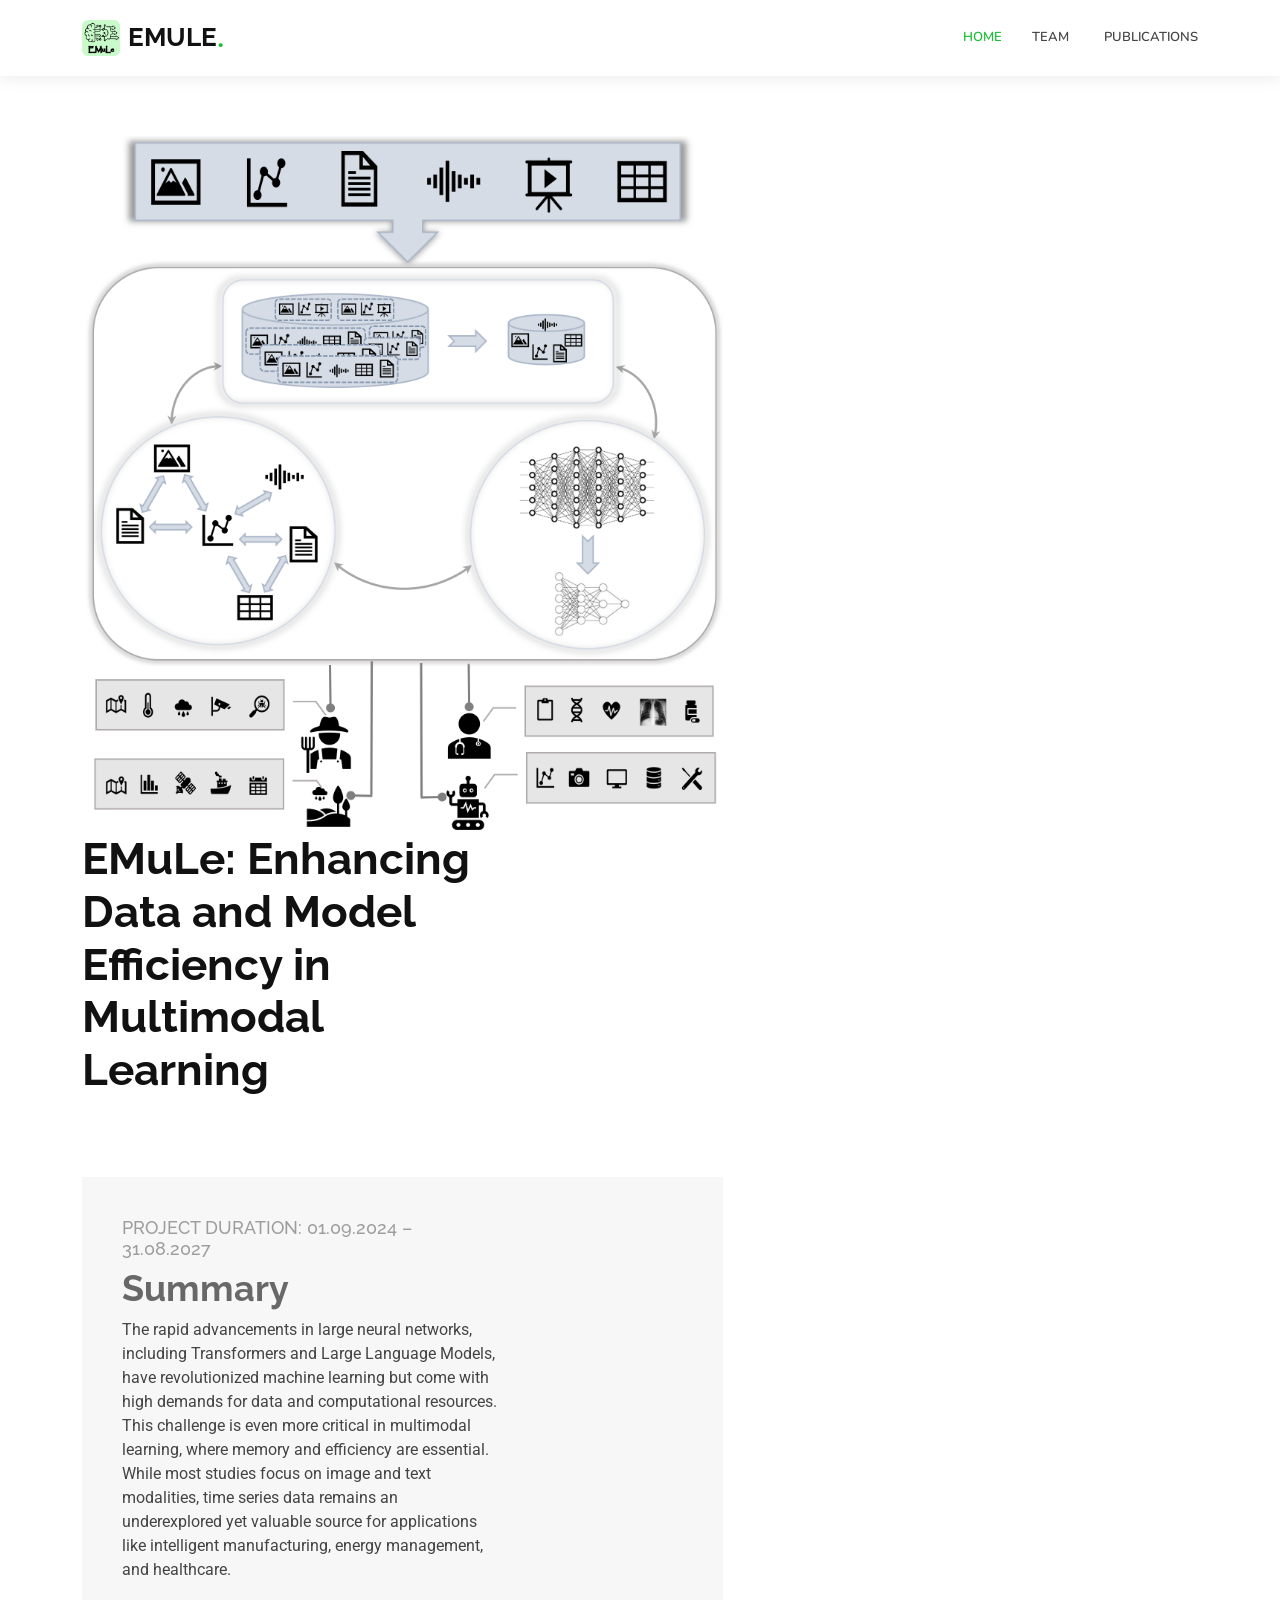
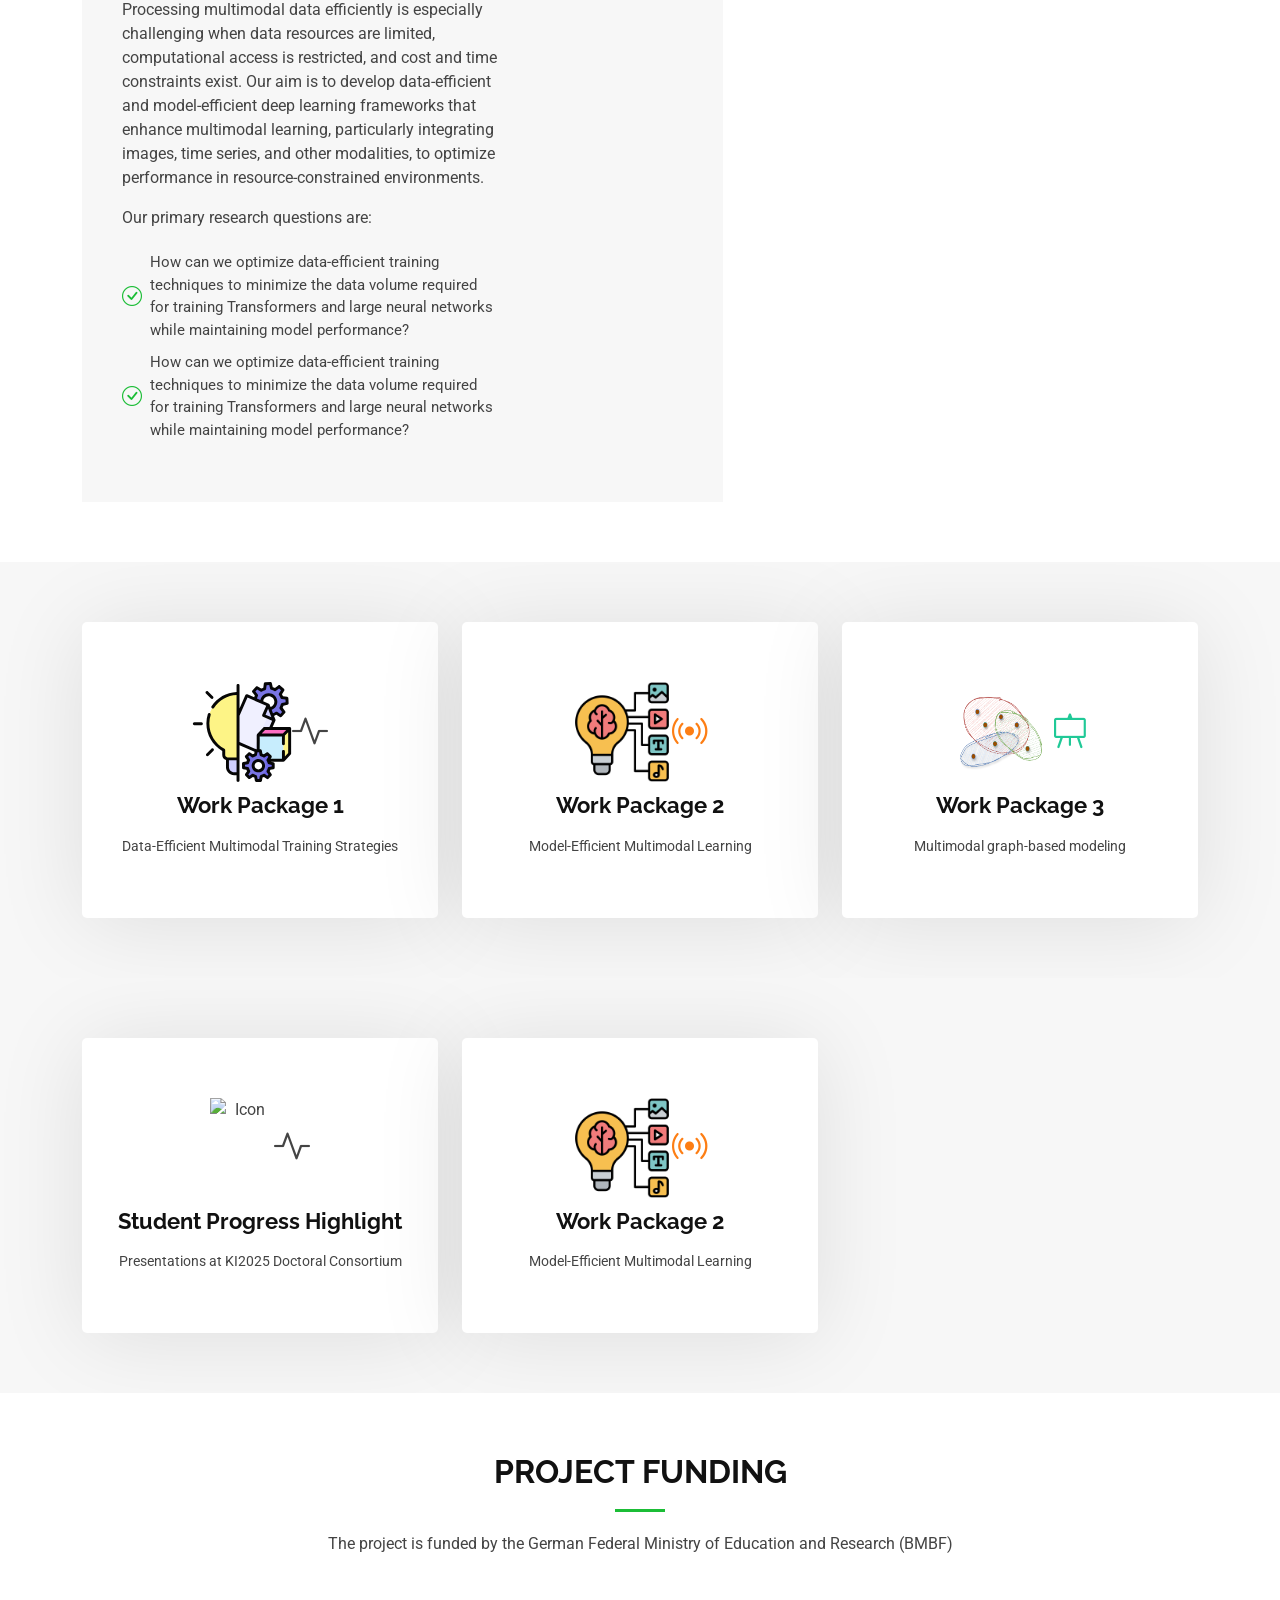
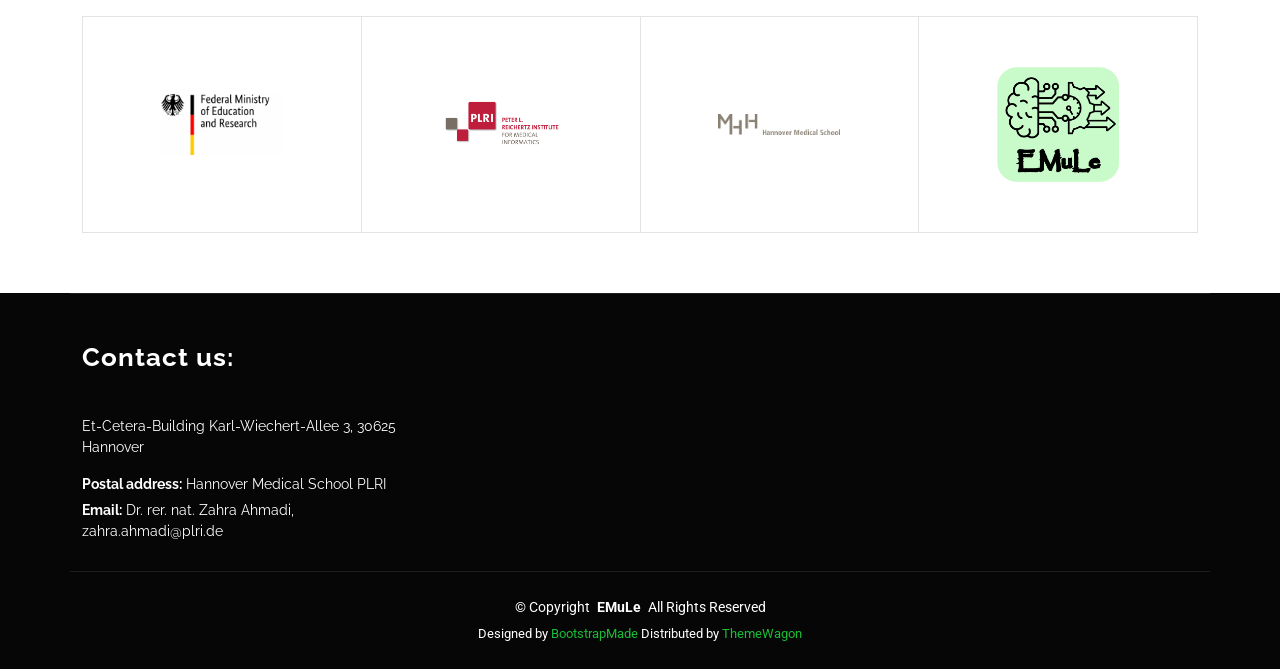
==== commit fe85a5f0: "add new icon for progress posts" ====
--- a/index.html
+++ b/index.html
@@ -63,42 +63,7 @@
 
   <main class="main">
 
-    <!-- Hero Section -->
-    <section id="hero" class="hero section dark-background">
-
-      <div id="hero-carousel" class="carousel slide carousel-fade" data-bs-ride="carousel" data-bs-interval="5000">
-
-        <div class="carousel-item active">
-          <img src="assets/img/Main.png" alt="">
-          <div class="container">
-            <h2>Project Goal</h2>
-            <p>Enhancing Data and Model Efficiency in Multimodal Learning</p>
-            <a href="about.html" class="btn-get-started">Read More</a>
-          </div>
-        </div><!-- End Carousel Item -->
-
-        <div class="carousel-item">
-          <img src="assets/img/hero-carousel/hero-carousel-2.jpg" alt="">
-          <div class="container">
-            <h2>Team</h2>
-            <p>Empowering Women in IT</p>
-            <a href="team.html" class="btn-get-started">Read More</a>
-          </div>
-        </div><!-- End Carousel Item -->
-
-        <a class="carousel-control-prev" href="#hero-carousel" role="button" data-bs-slide="prev">
-          <span class="carousel-control-prev-icon bi bi-chevron-left" aria-hidden="true"></span>
-        </a>
-
-        <a class="carousel-control-next" href="#hero-carousel" role="button" data-bs-slide="next">
-          <span class="carousel-control-next-icon bi bi-chevron-right" aria-hidden="true"></span>
-        </a>
-
-        <ol class="carousel-indicators"></ol>
-
-      </div>
-
-    </section><!-- /Hero Section -->
+
 
     <!-- About Section -->
     <section id="about" class="about section">
@@ -198,7 +163,7 @@
           <div class="col-lg-4 col-md-6" data-aos="fade-up" data-aos-delay="100">
             <div class="service-item item-blue position-relative">
               <div class="icon">
-               <img src="assets/img/rising.svg" width="100" height="100" alt="Icon">
+               <img src="" width="100" height="100" alt="Icon">
 
                 <i class="bi bi-activity"></i>
               </div>
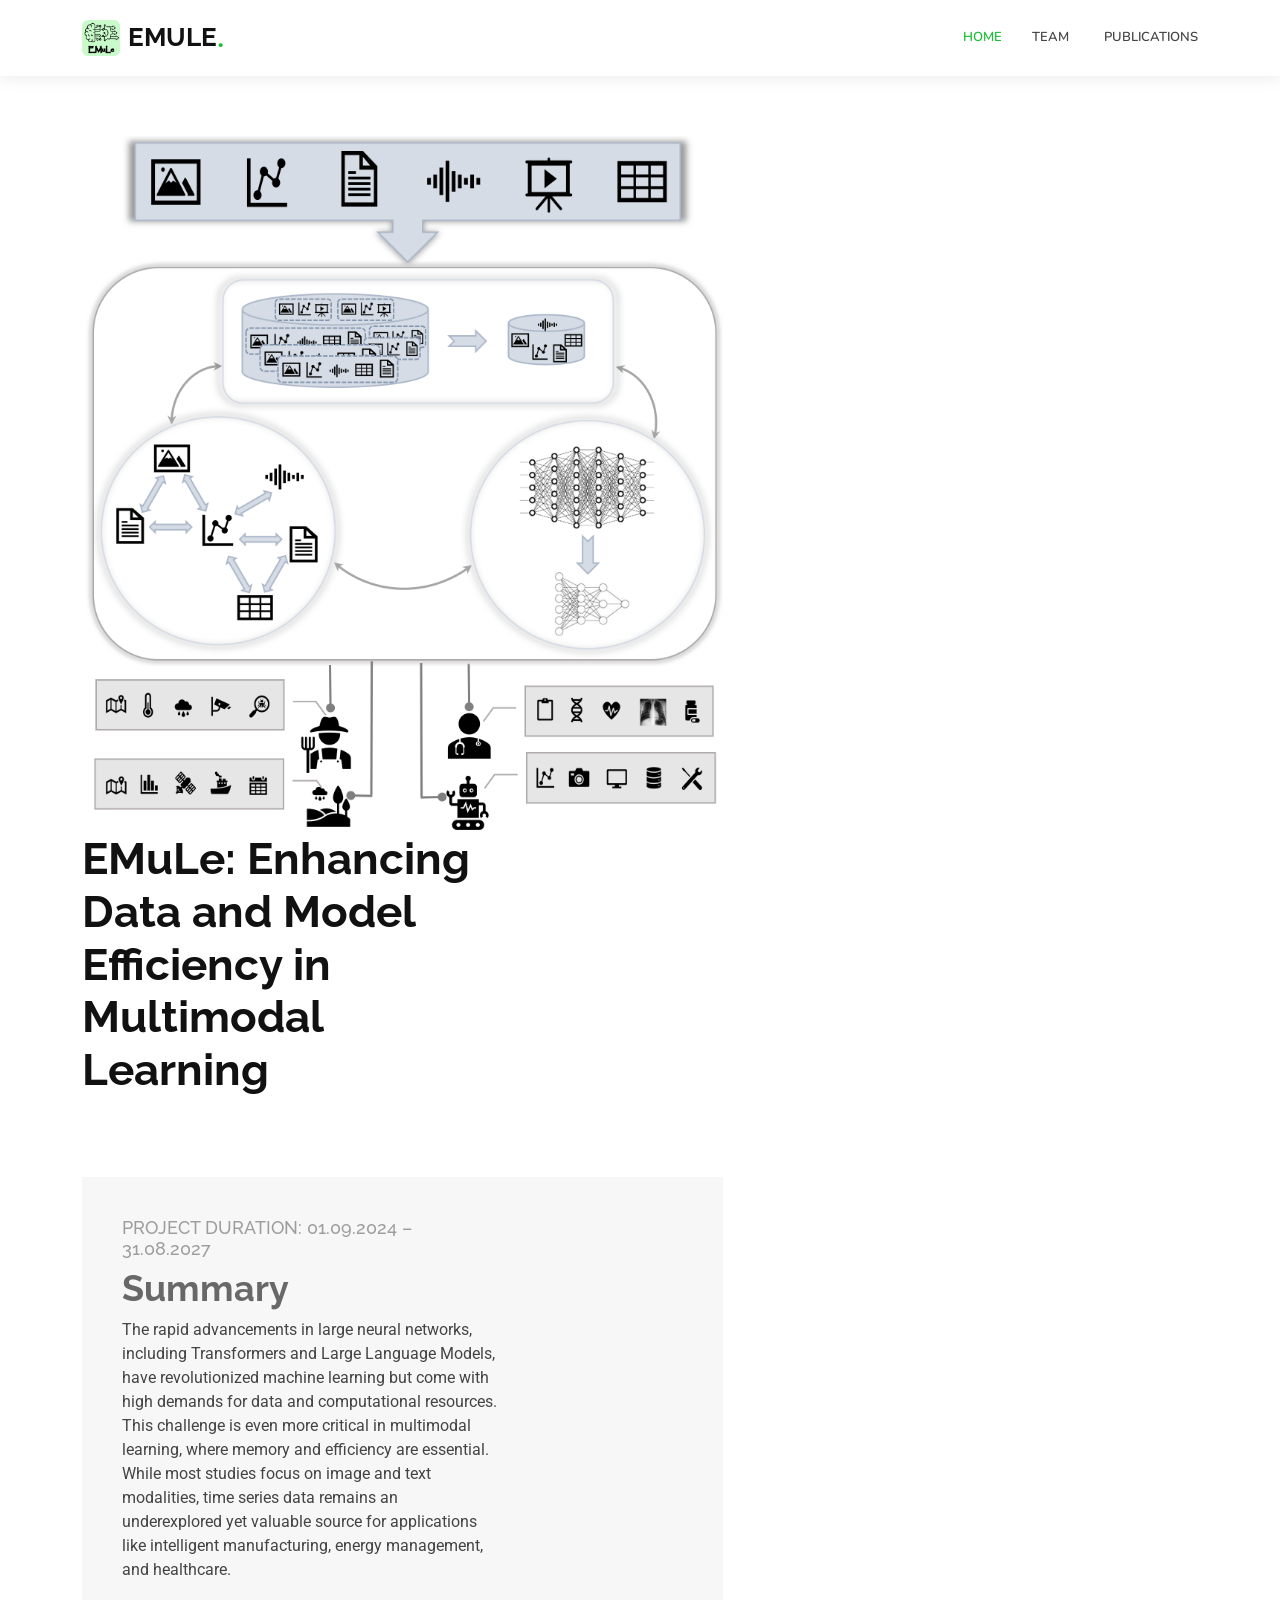
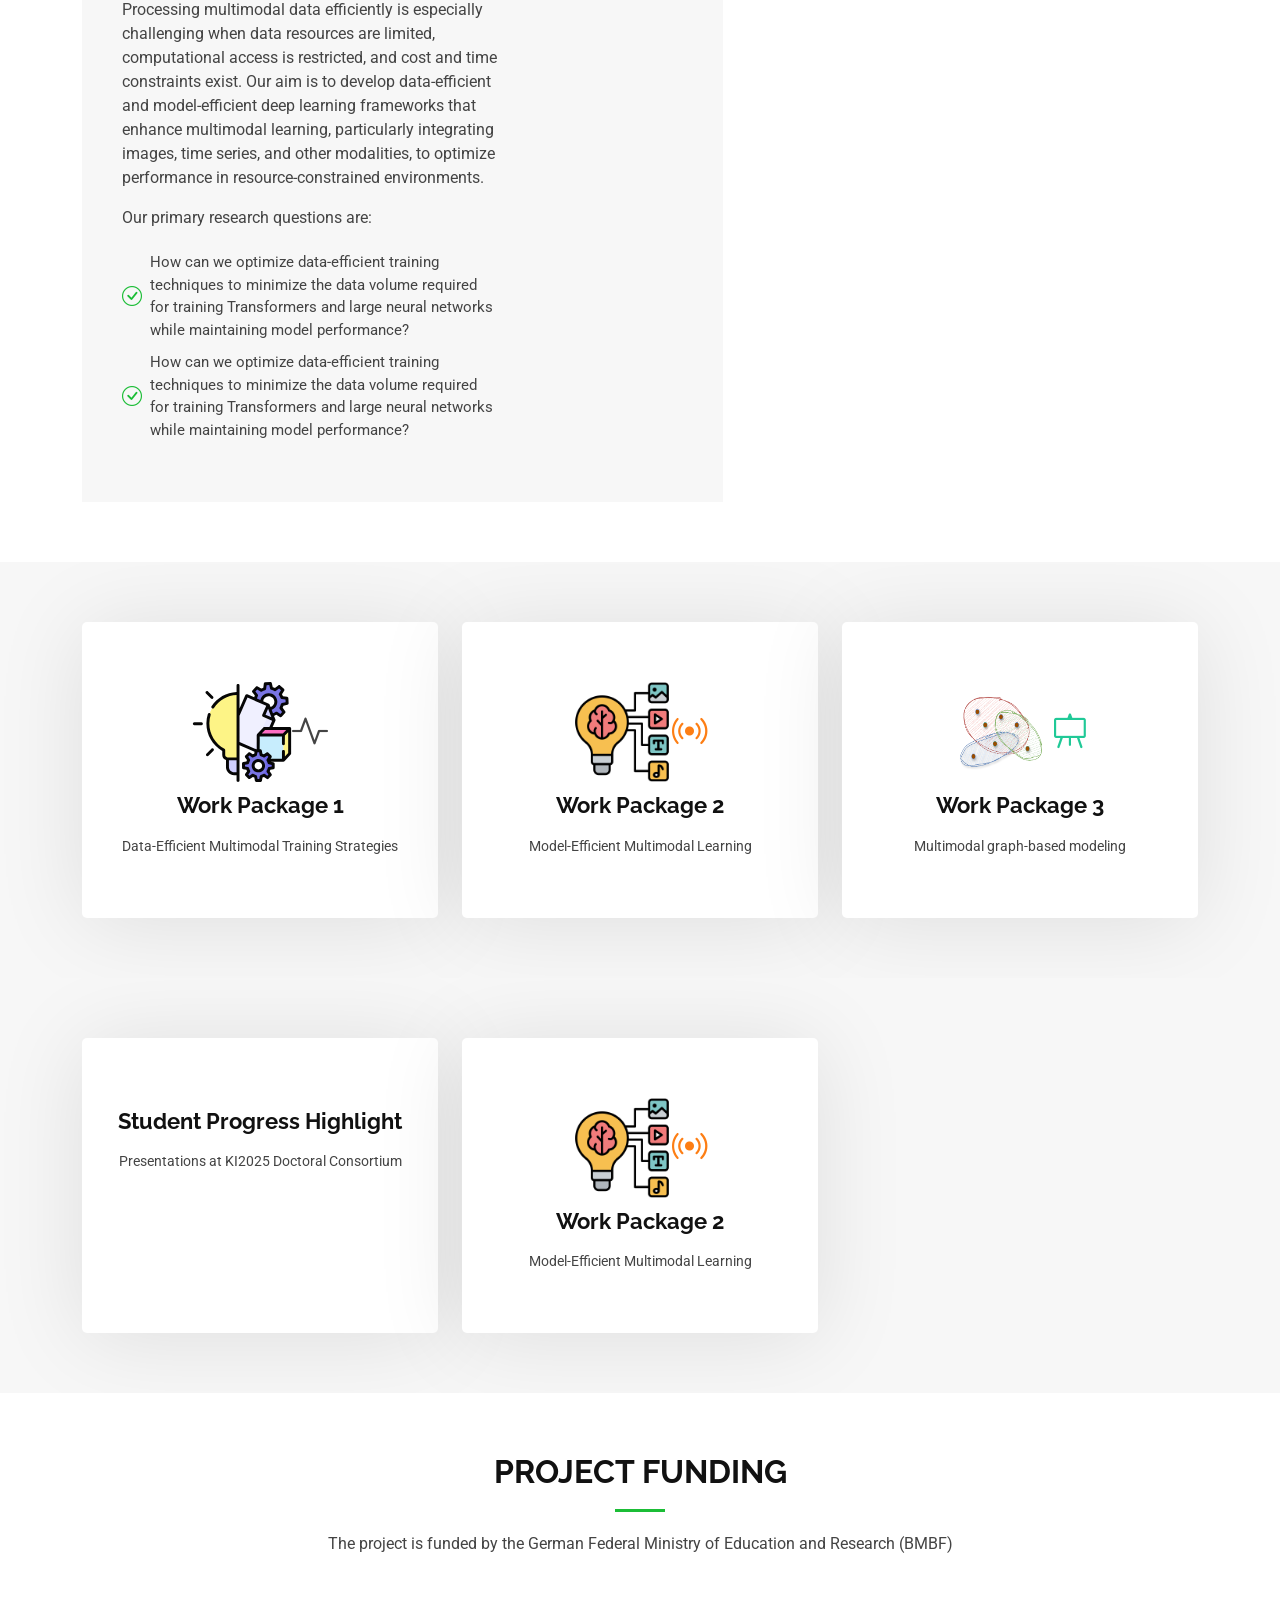
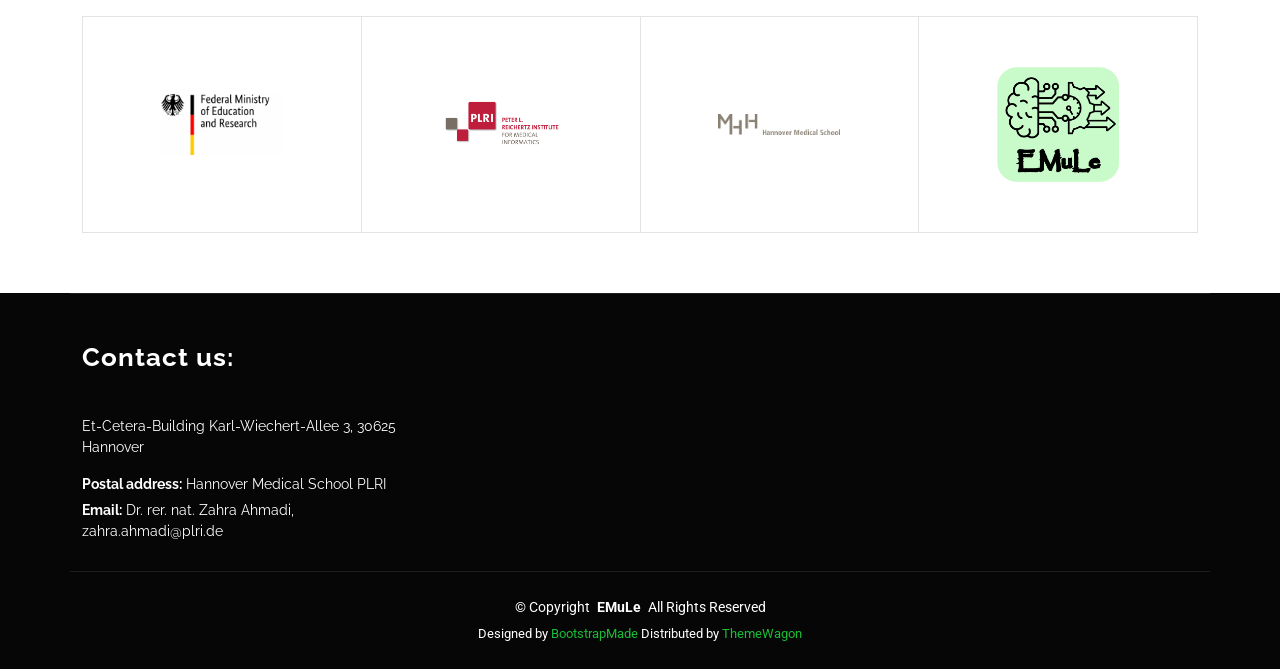
==== commit 4cae31d6: "add new icon for progress posts" ====
--- a/index.html
+++ b/index.html
@@ -162,11 +162,7 @@
 
           <div class="col-lg-4 col-md-6" data-aos="fade-up" data-aos-delay="100">
             <div class="service-item item-blue position-relative">
-              <div class="icon">
-               <img src="" width="100" height="100" alt="Icon">
-
-                <i class="bi bi-activity"></i>
-              </div>
+           
               <a href="StudentProgress25.html" class="stretched-link">
                 <h3>Student Progress Highlight</h3>
               </a>
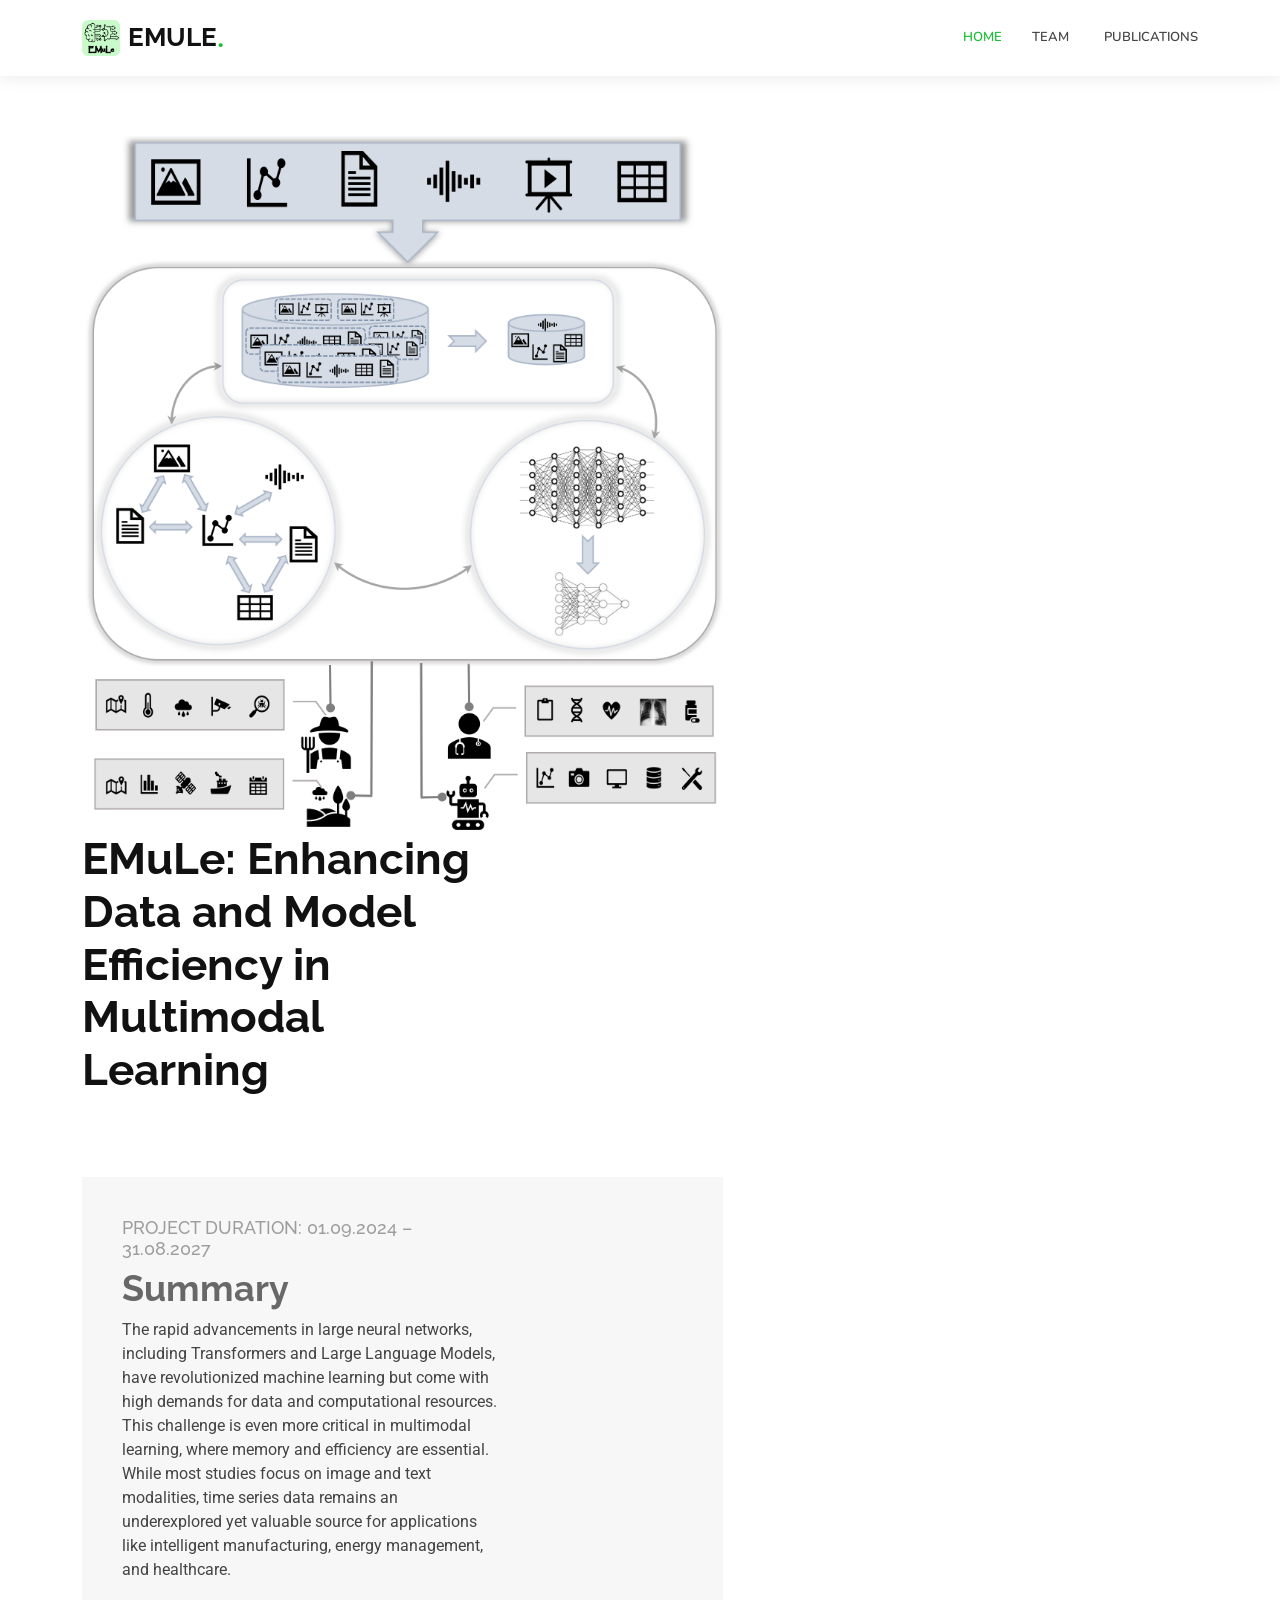
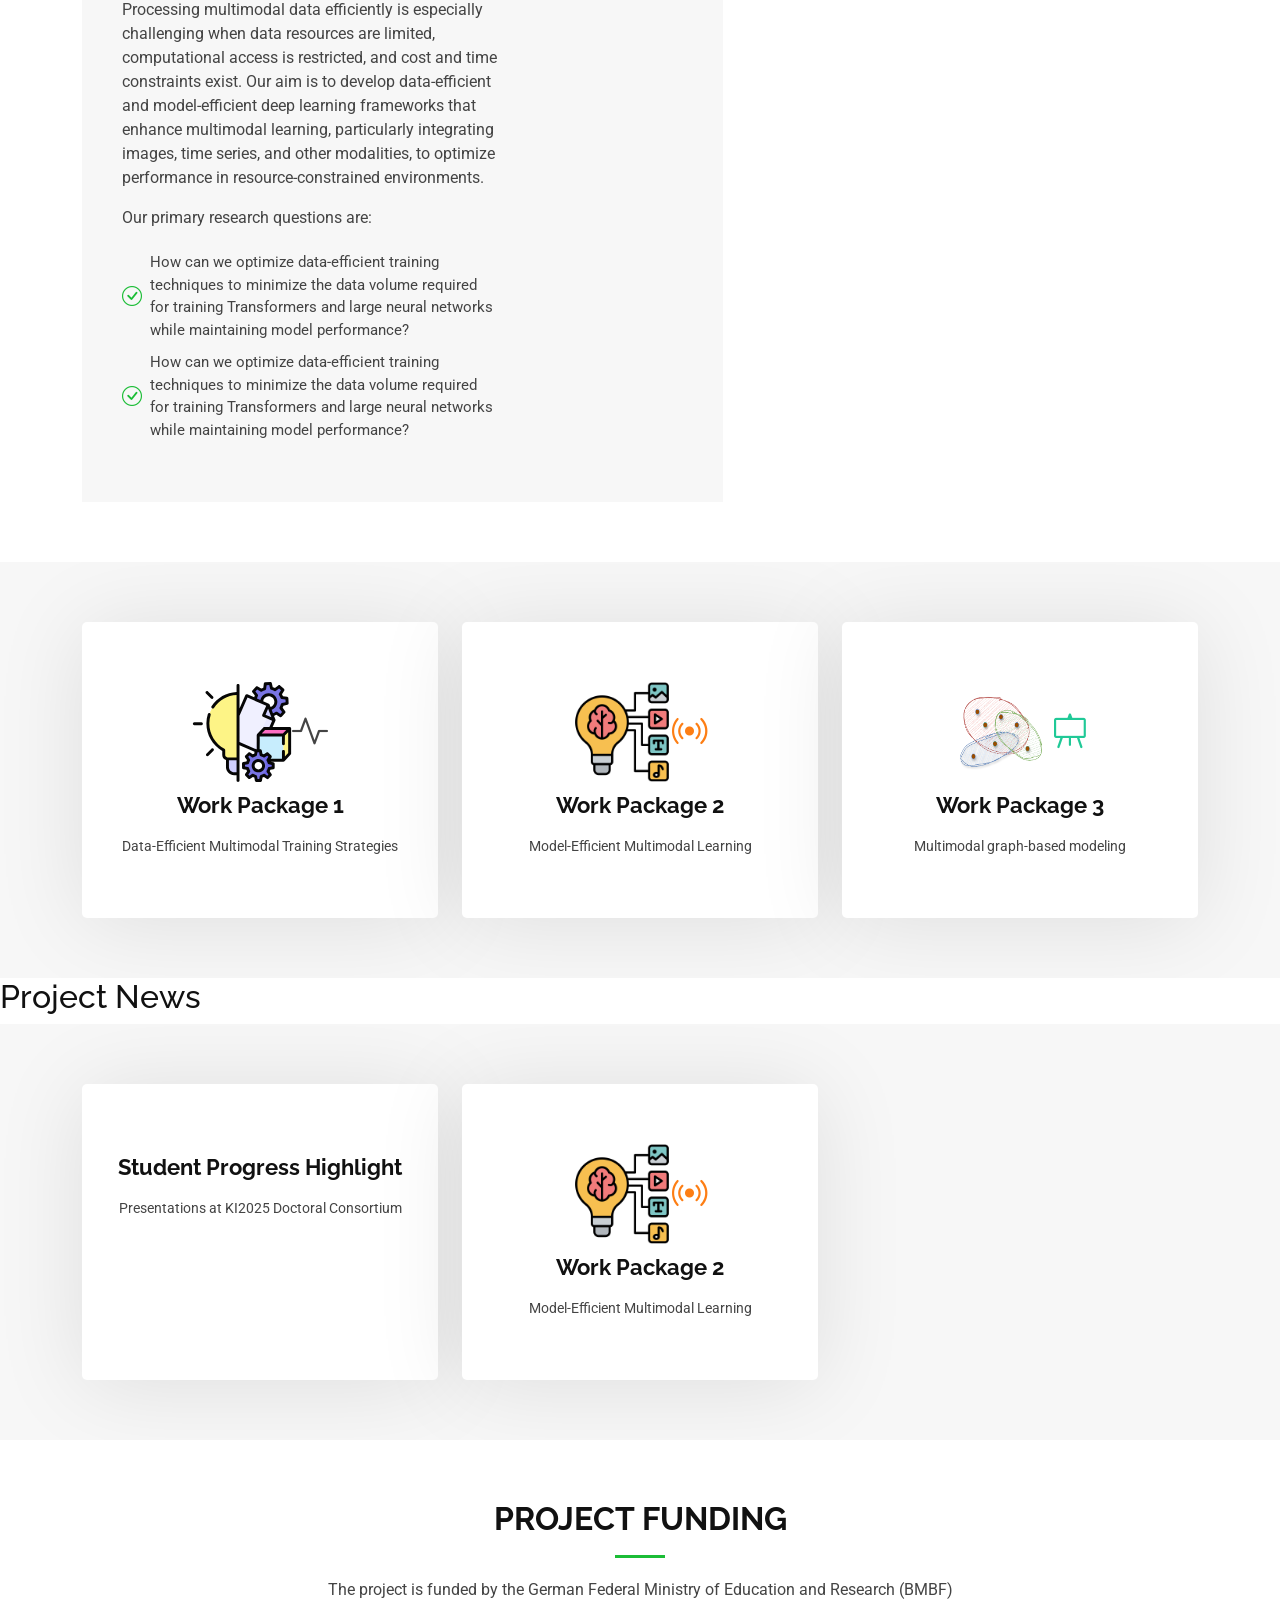
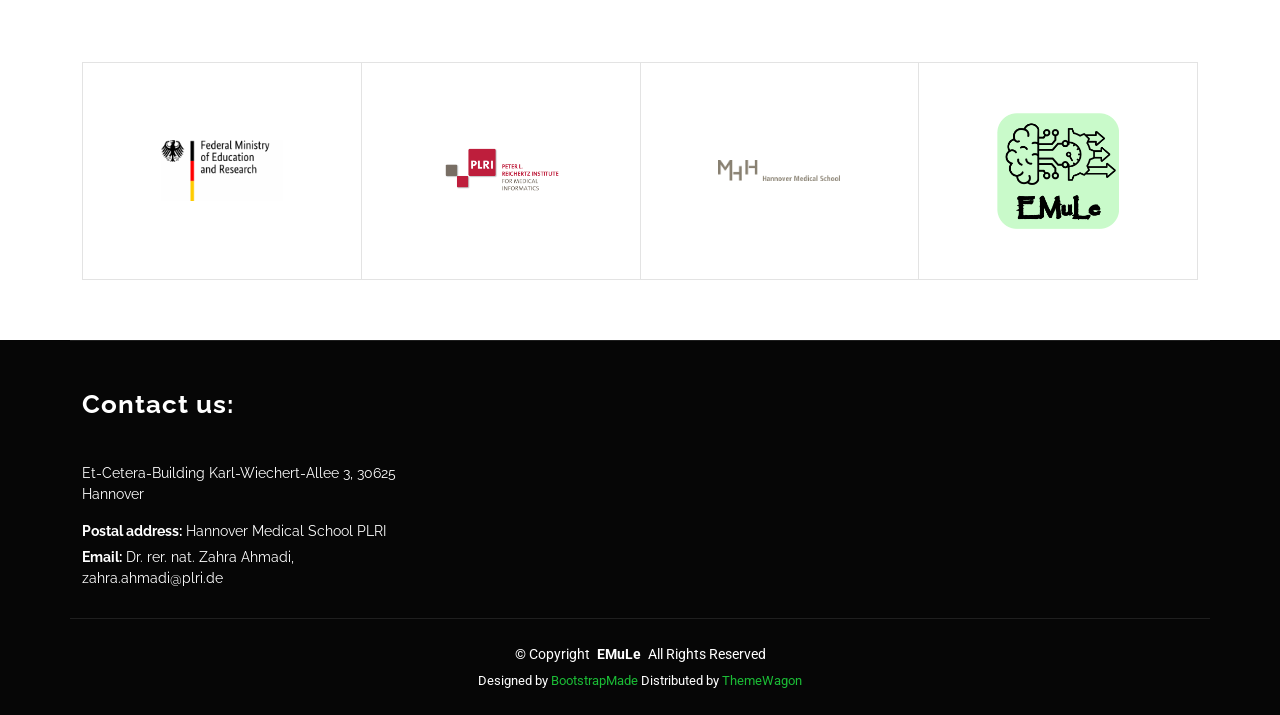
==== commit fbace807: "add new icon for progress posts" ====
--- a/index.html
+++ b/index.html
@@ -152,7 +152,7 @@
       </div>
 
     </section><!-- /Services Section -->
-
+	<h2>Project News</h2>
         <!-- Services Section -->
     <section id="services" class="services section light-background">
 
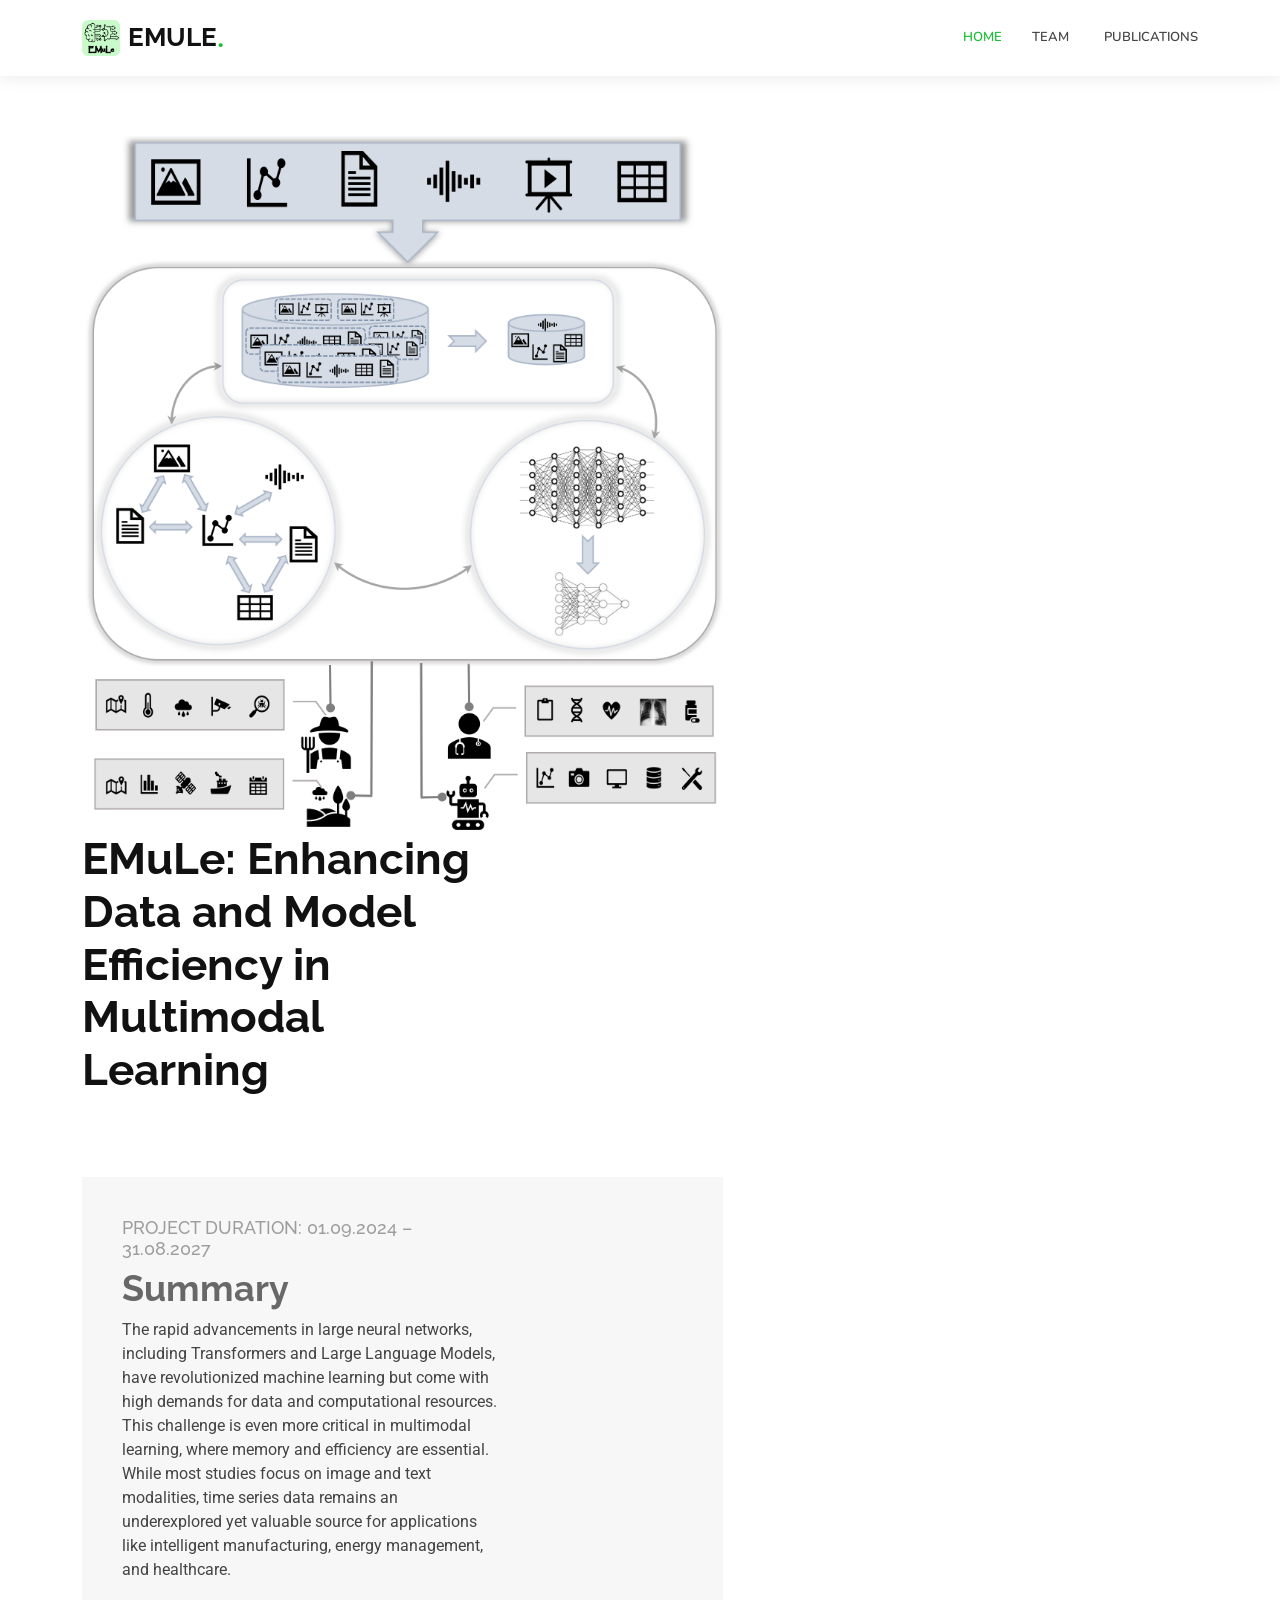
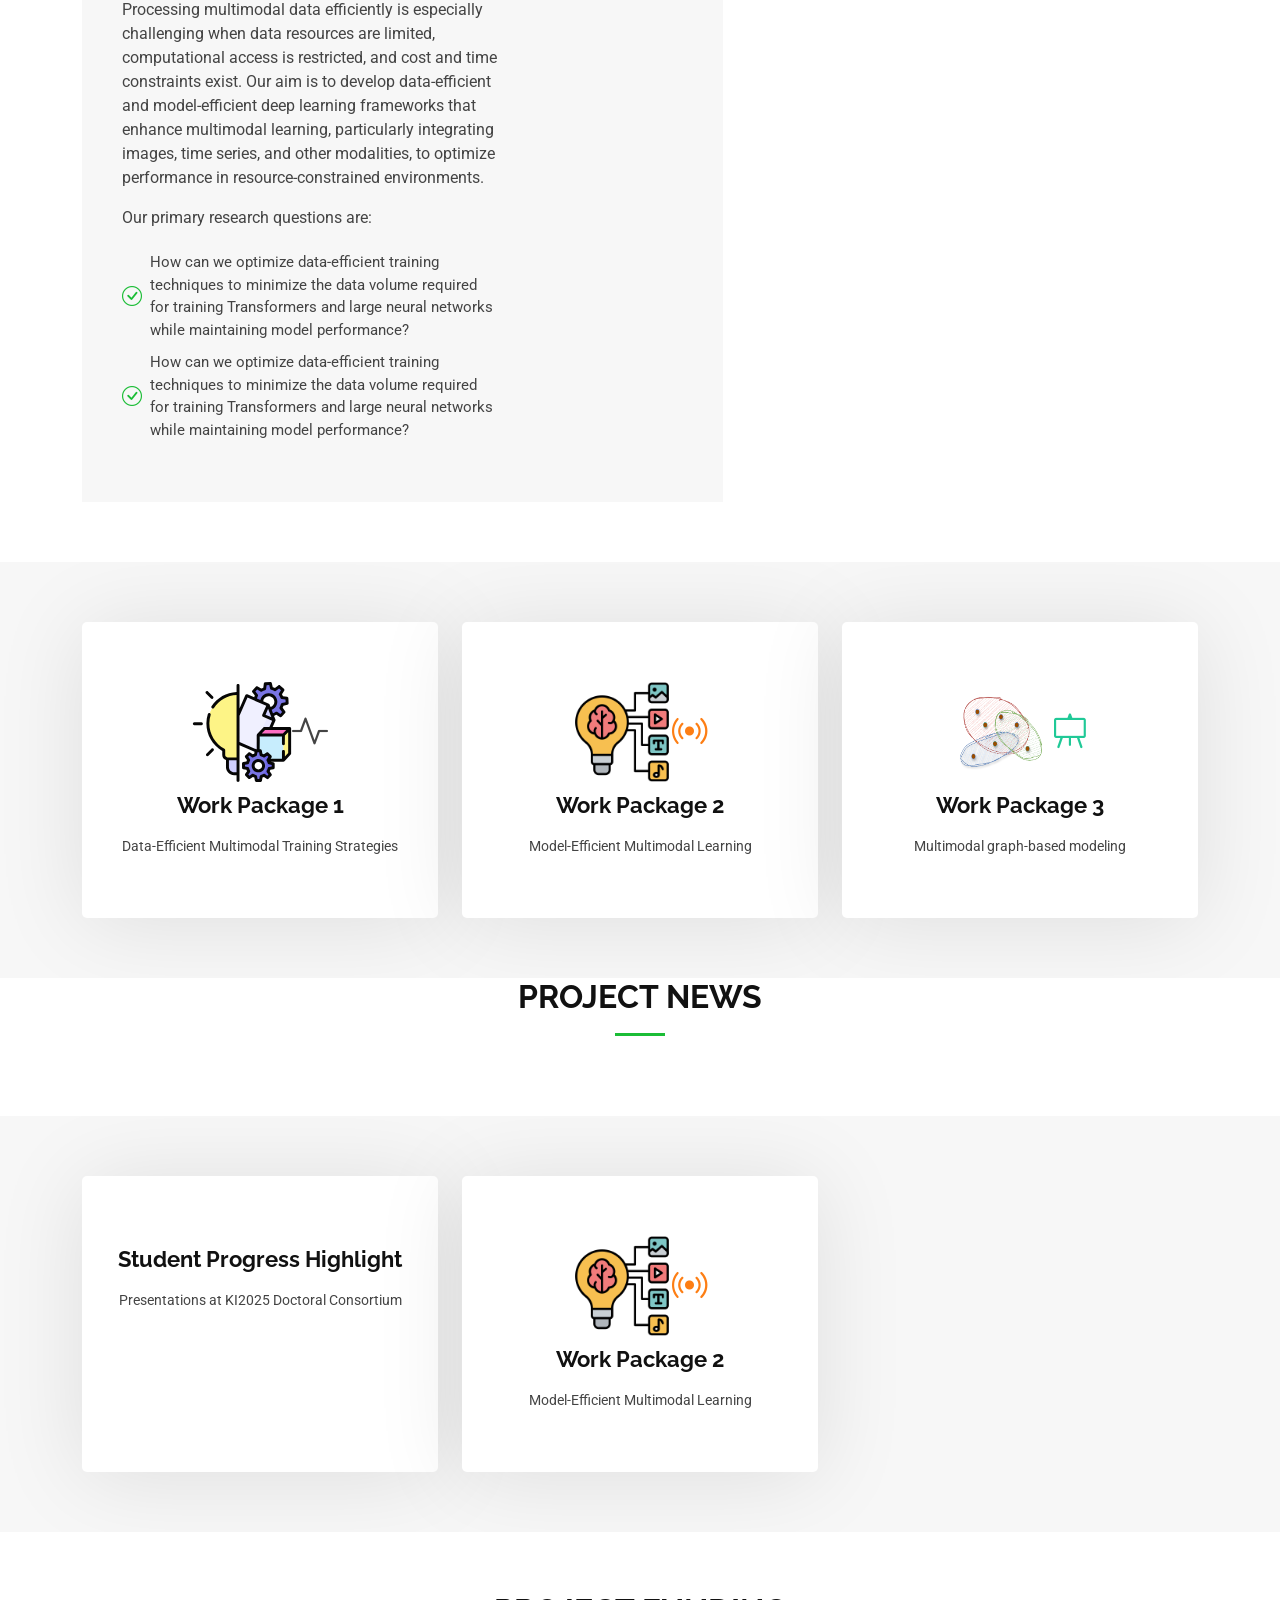
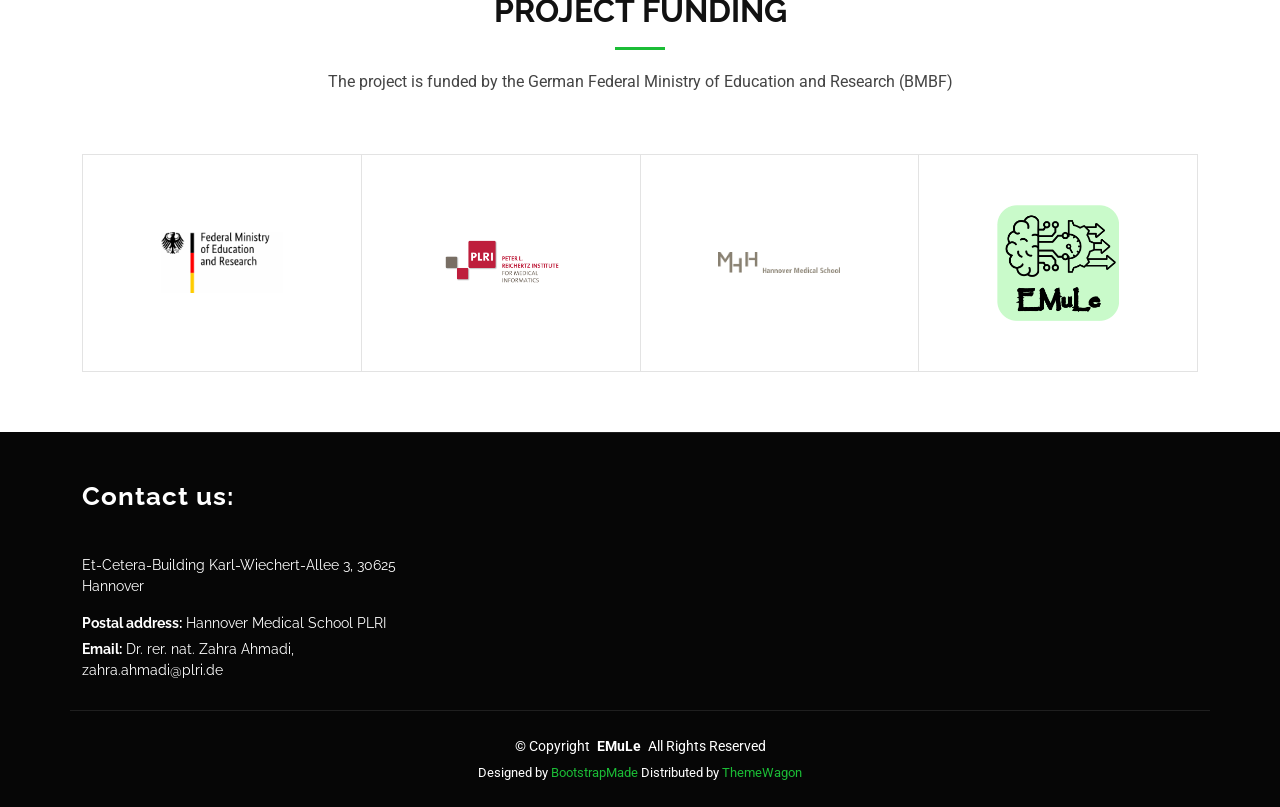
==== commit 9b6e878f: "add new icon for progress posts" ====
--- a/index.html
+++ b/index.html
@@ -152,8 +152,12 @@
       </div>
 
     </section><!-- /Services Section -->
-	<h2>Project News</h2>
-        <!-- Services Section -->
+	      <div class="container section-title" data-aos="fade-up">
+        <h2>Project News</h2>
+        
+      </div><!-- End Section Title -->
+
+       <!-- Services Section -->
     <section id="services" class="services section light-background">
 
       <div class="container">
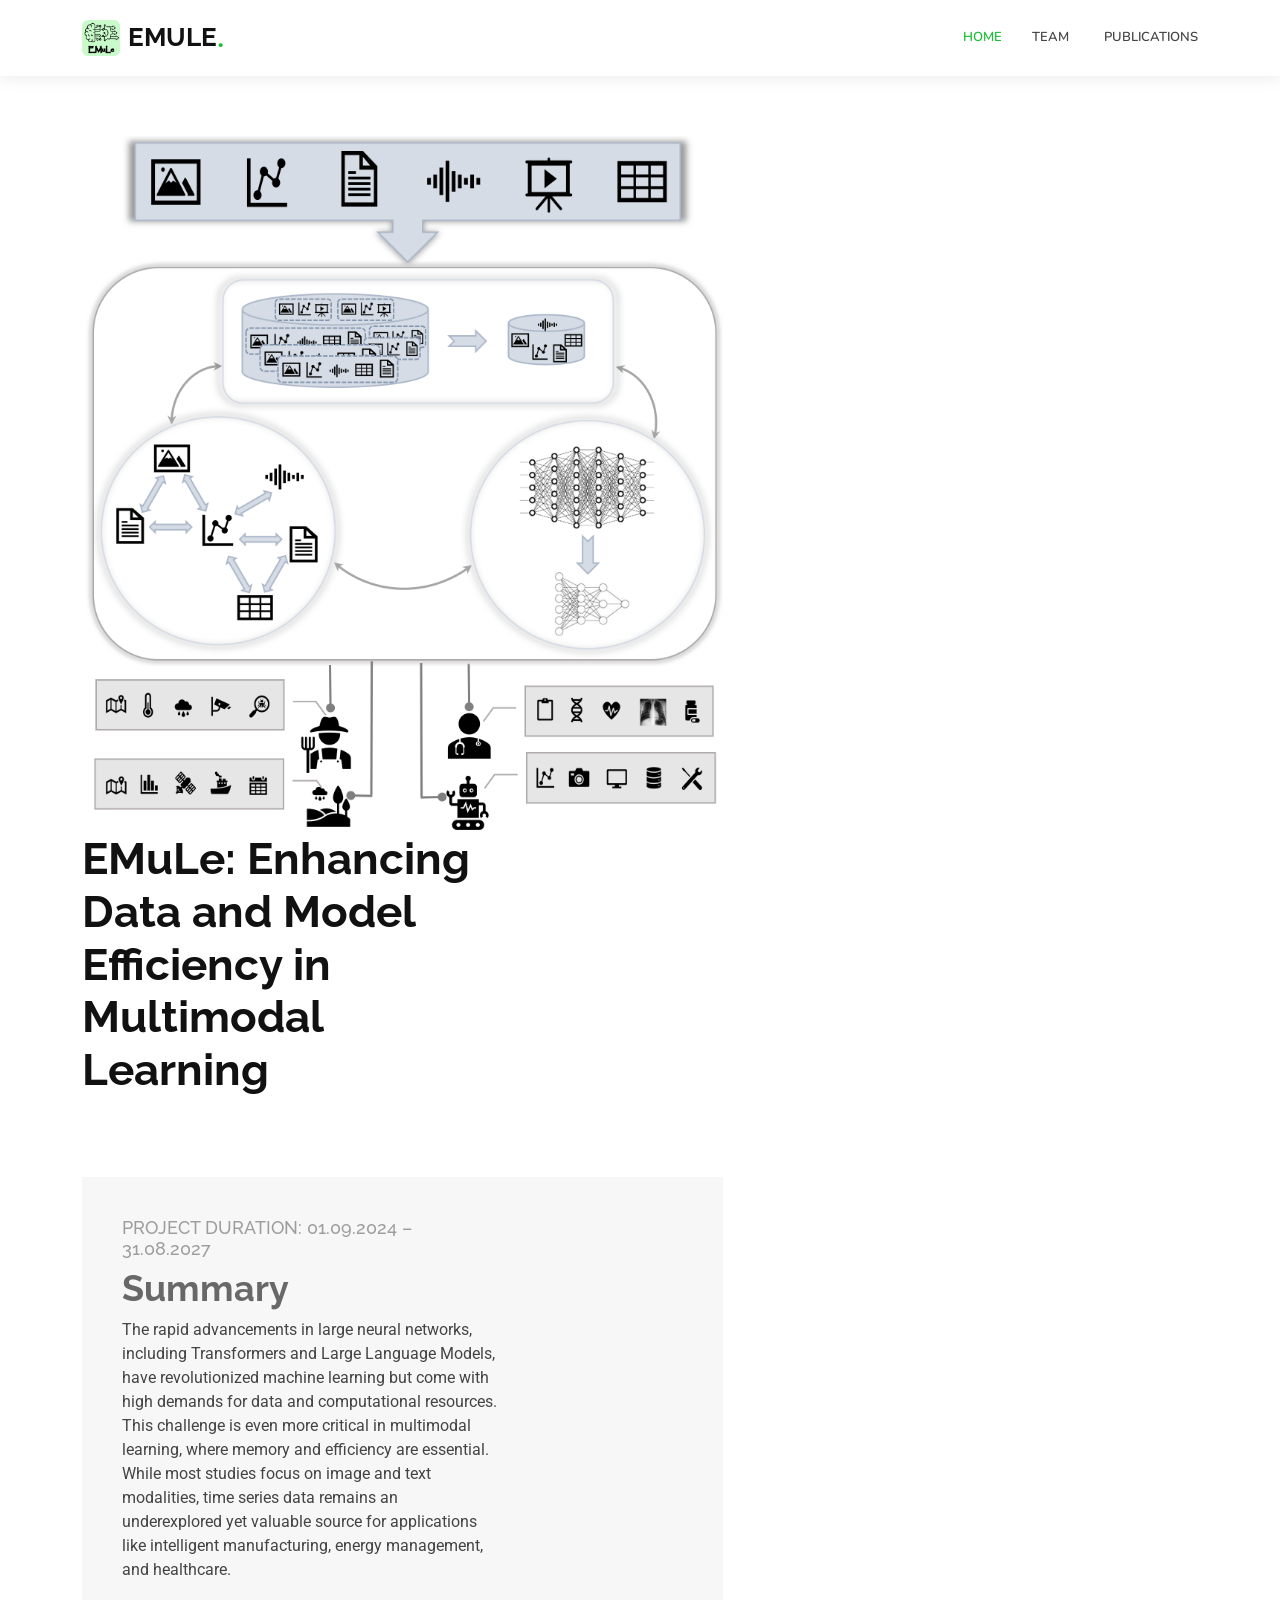
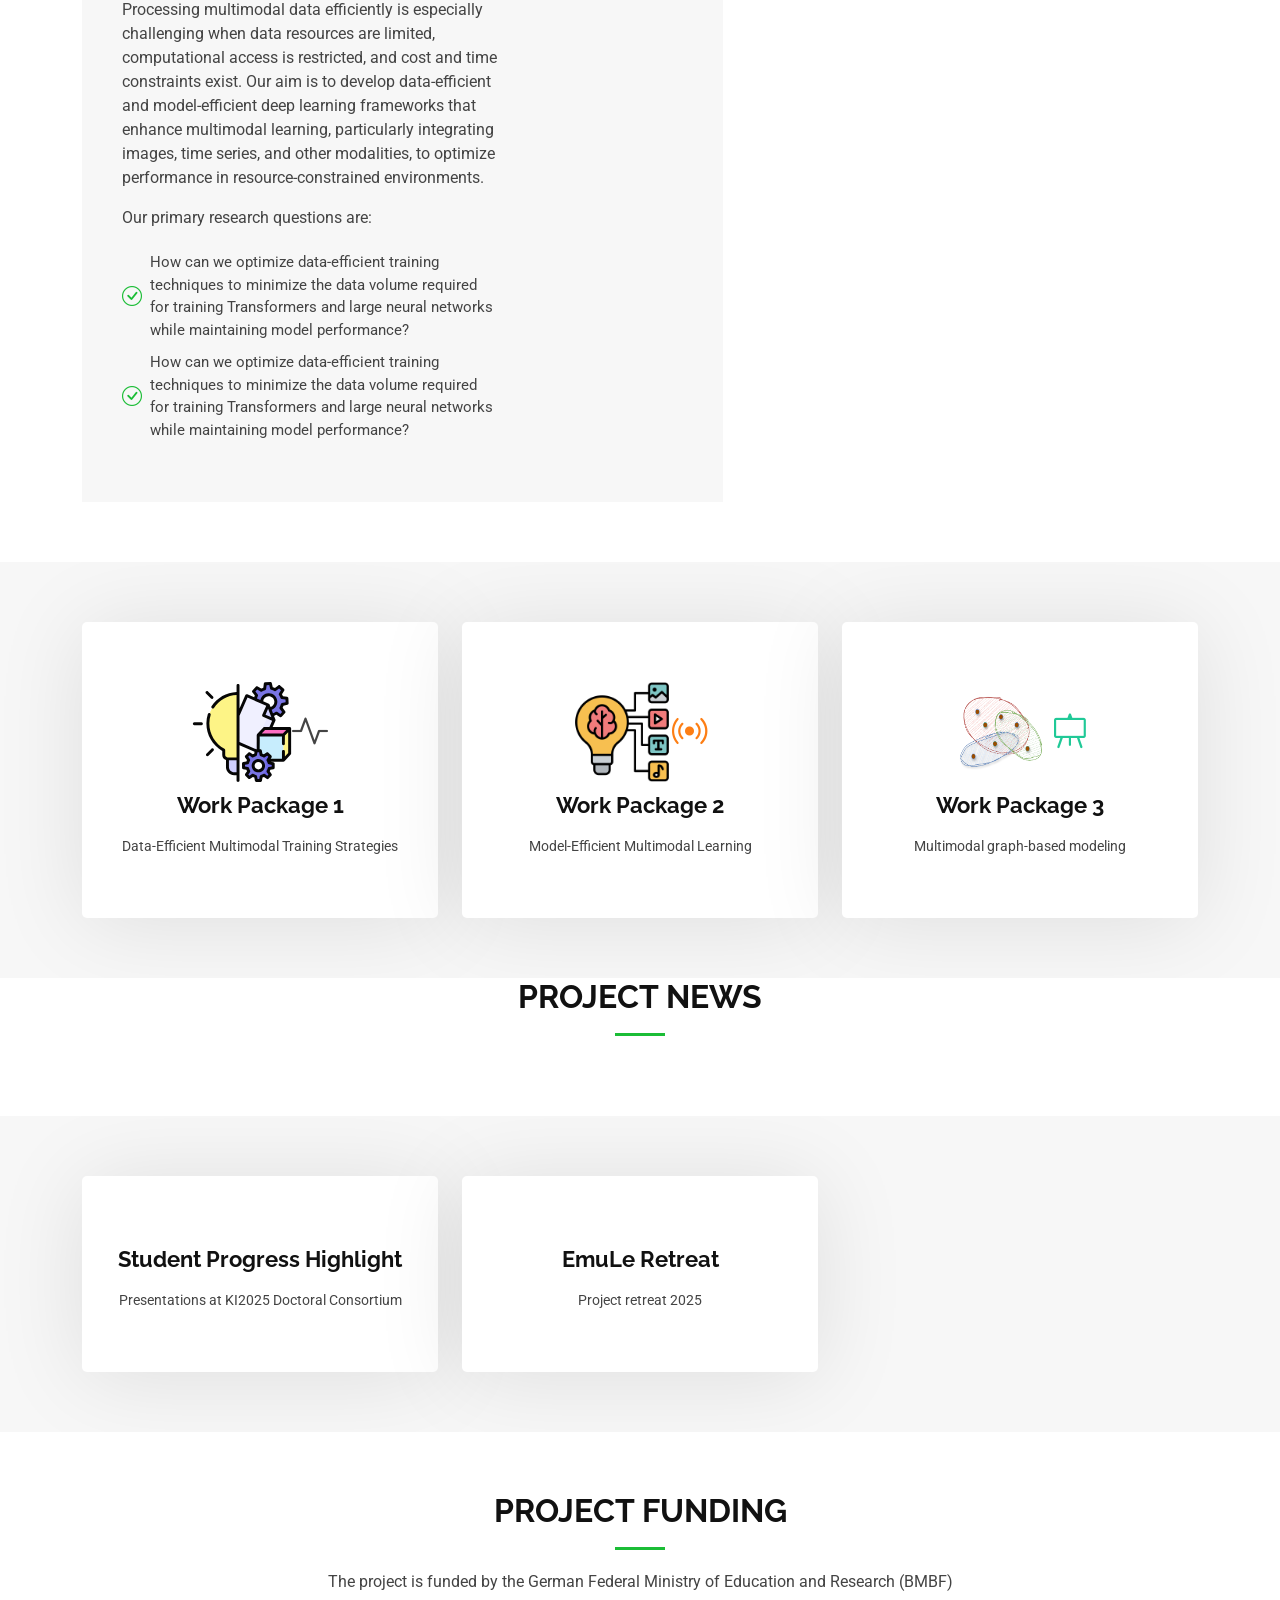
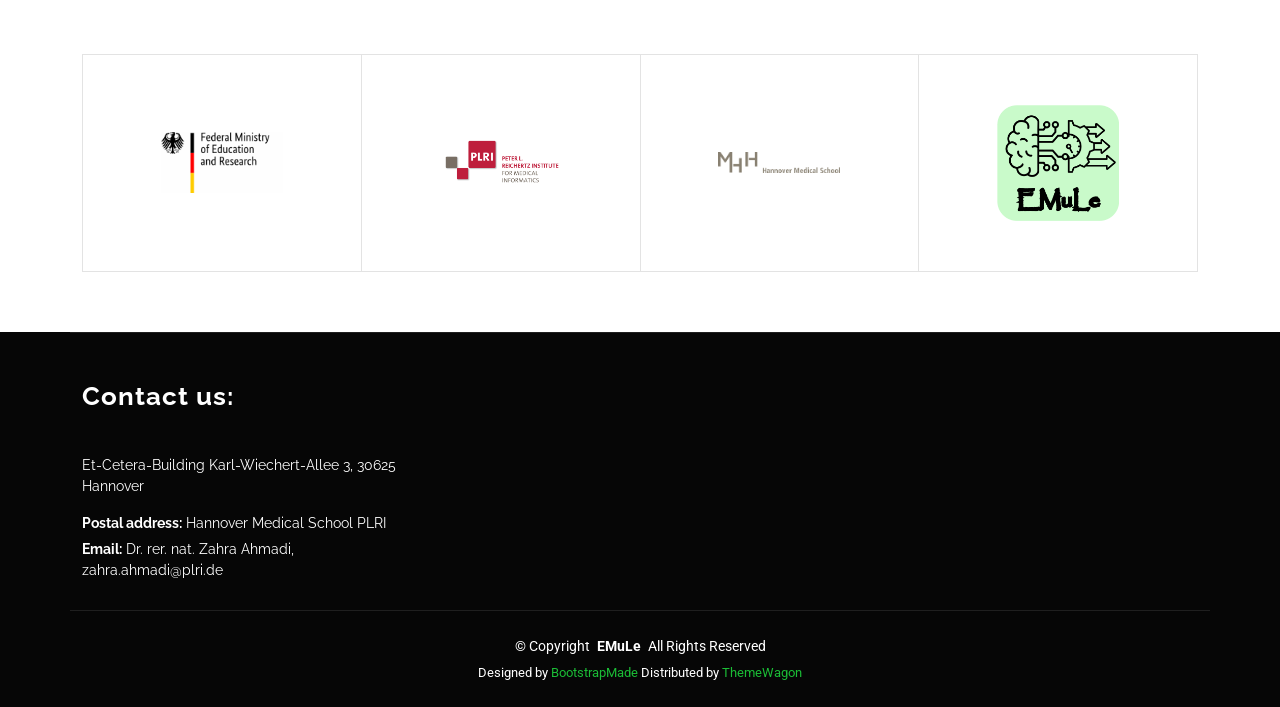
==== commit 2dd6c3f3: "add new icon for progress posts" ====
--- a/index.html
+++ b/index.html
@@ -176,16 +176,11 @@
 
           <div class="col-lg-4 col-md-6" data-aos="fade-up" data-aos-delay="200">
             <div class="service-item item-orange position-relative">
-              <div class="icon">
-                 <img src="assets/img/WP3_logo.png" width="100" height="100" alt="Icon">
-
-               
-                <i class="bi bi-broadcast"></i>
-              </div>
-              <a href="WP2.html" class="stretched-link">
-                <h3>Work Package 2</h3>
-              </a>
-              <p>Model-Efficient Multimodal Learning</p>
+
+              <a href="retreat_25.html" class="stretched-link">
+                <h3>EmuLe Retreat</h3>
+              </a>
+              <p>Project retreat 2025</p>
             </div>
           </div><!-- End Service Item -->
 
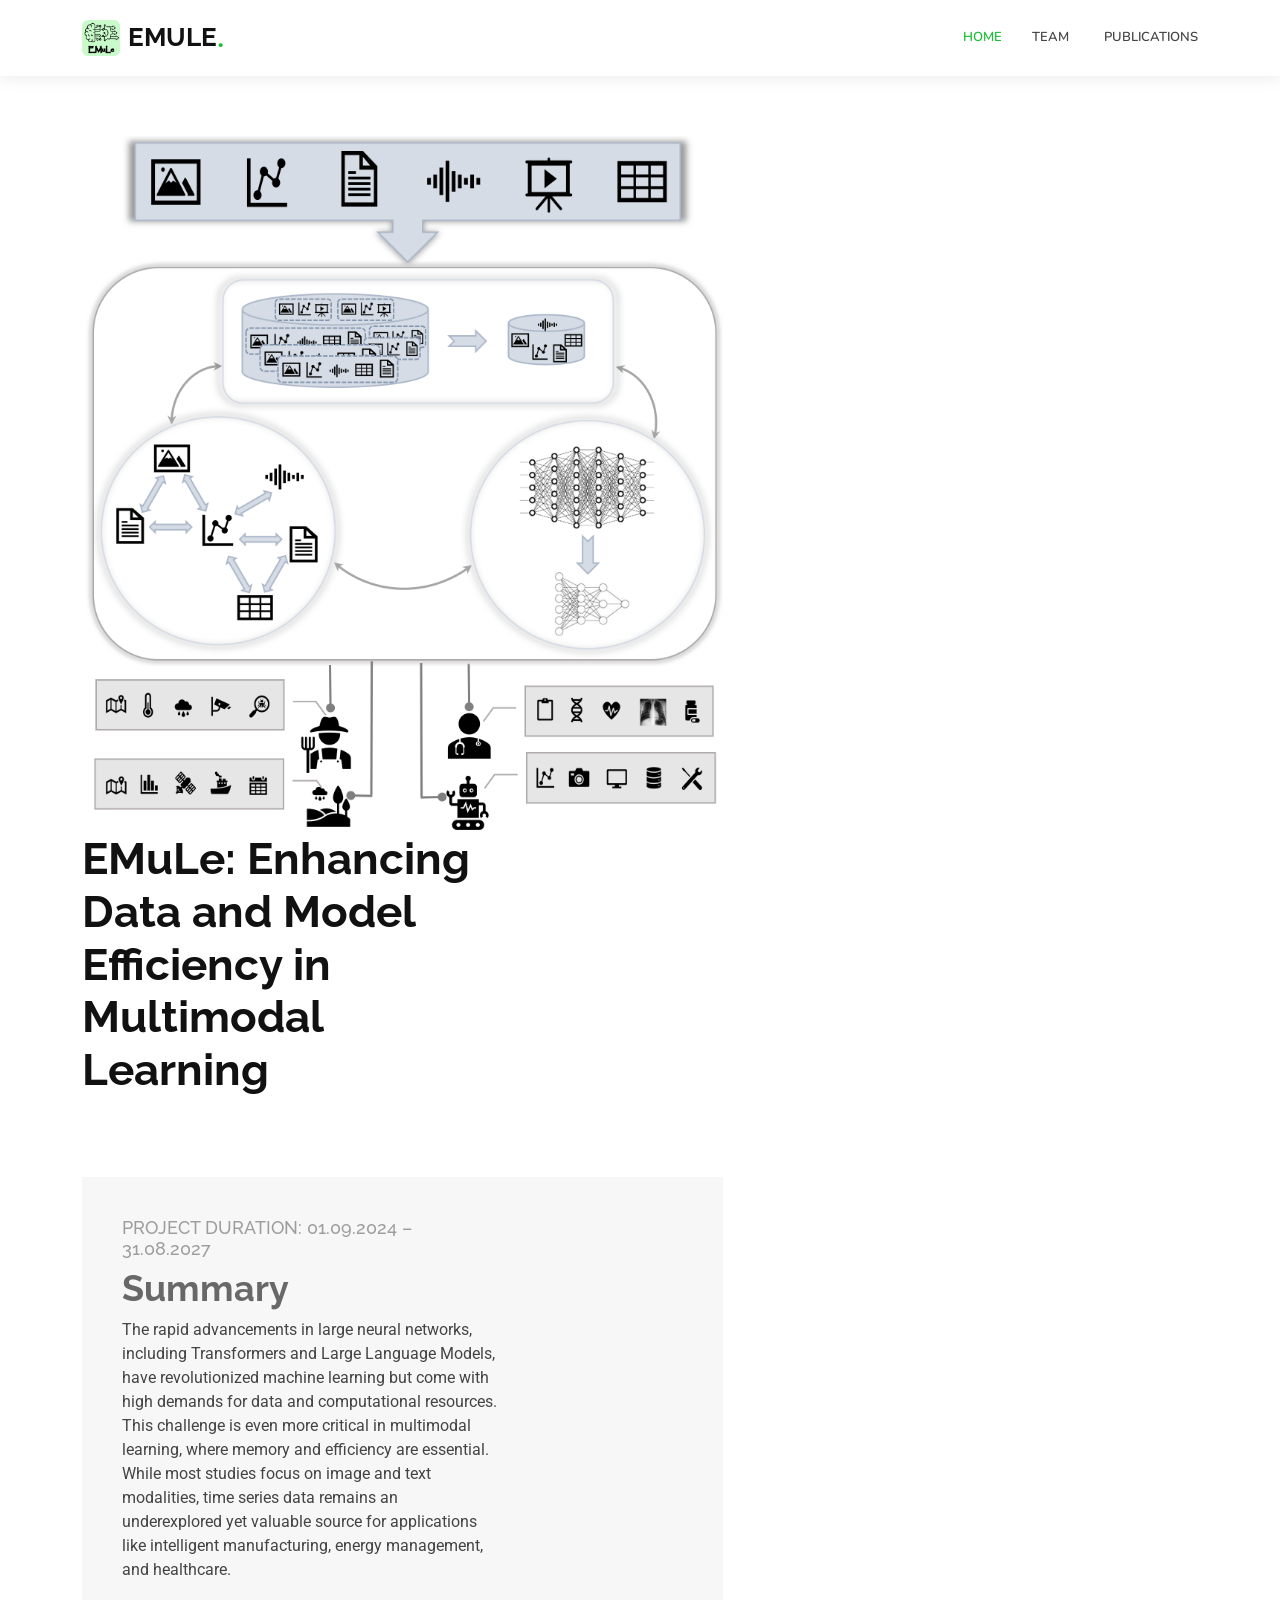
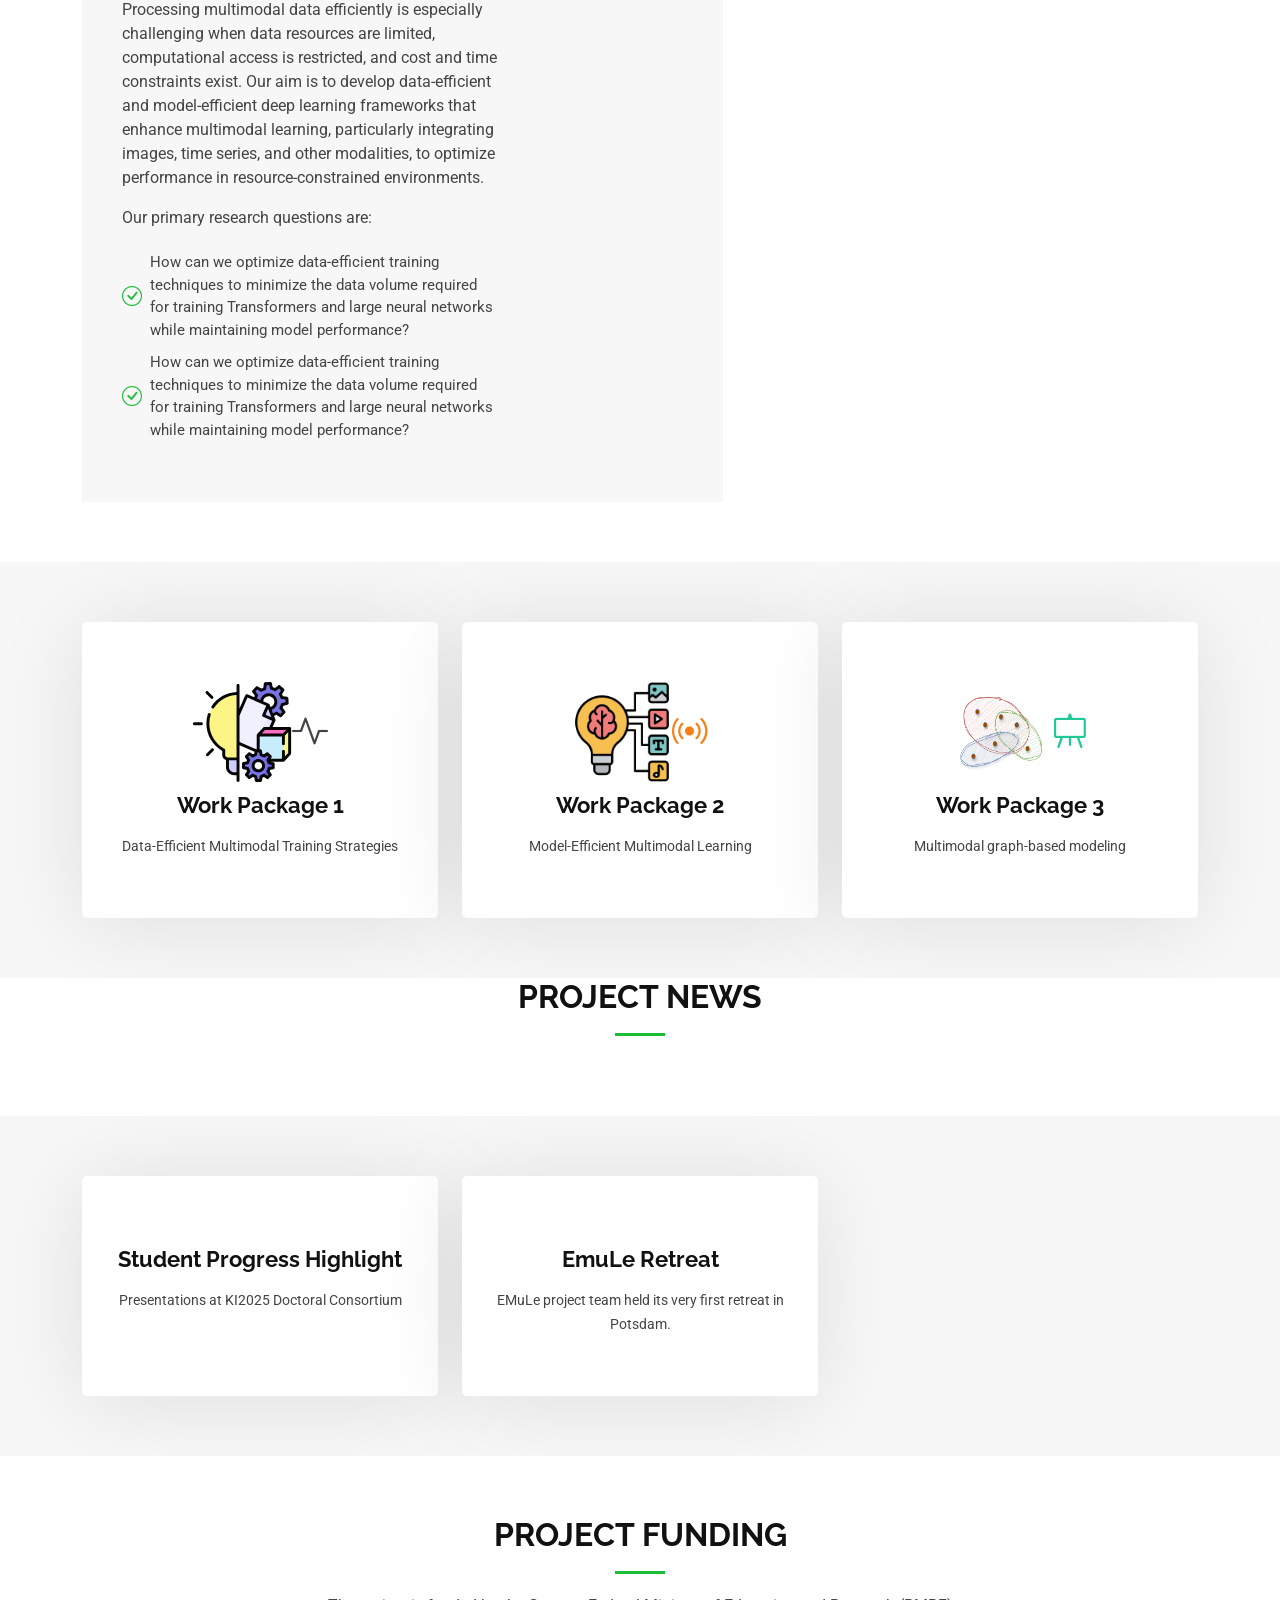
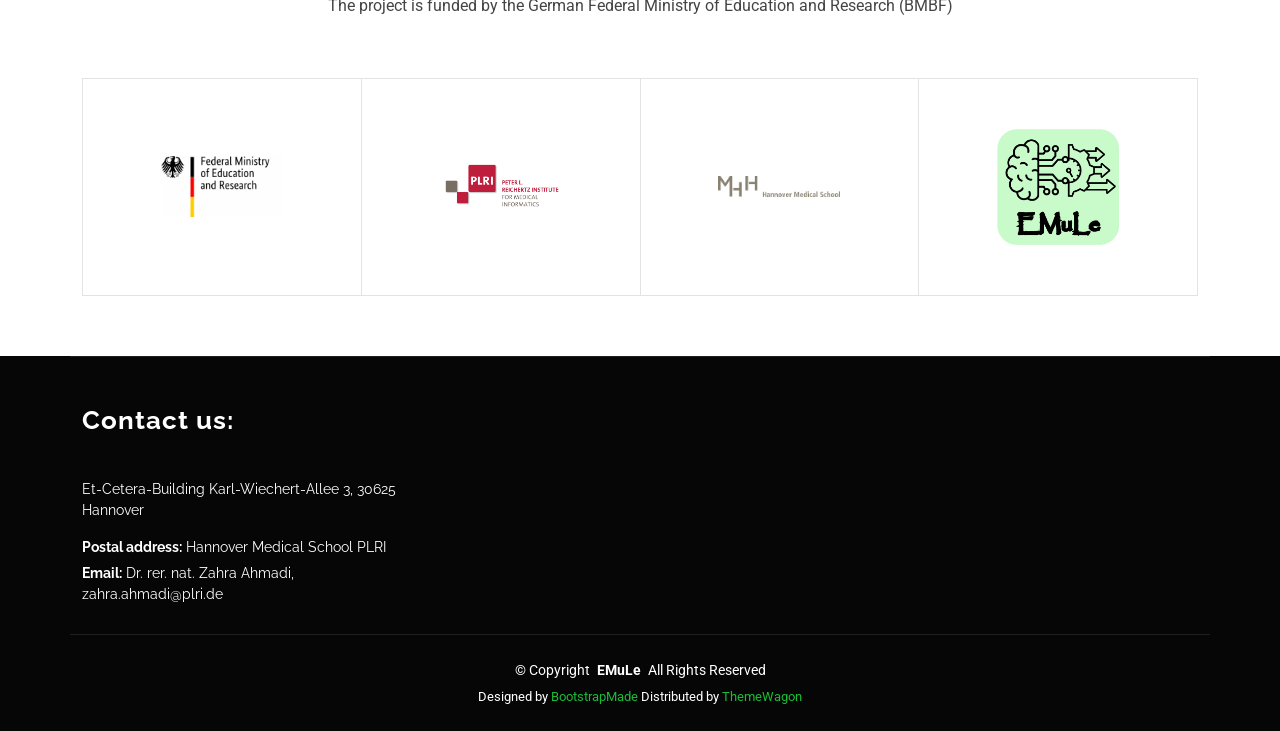
==== commit c0b8f8b6: "add new icon for progress posts" ====
--- a/index.html
+++ b/index.html
@@ -180,7 +180,7 @@
               <a href="retreat_25.html" class="stretched-link">
                 <h3>EmuLe Retreat</h3>
               </a>
-              <p>Project retreat 2025</p>
+              <p>EMuLe project team held its very first retreat in Potsdam.</p>
             </div>
           </div><!-- End Service Item -->
 
